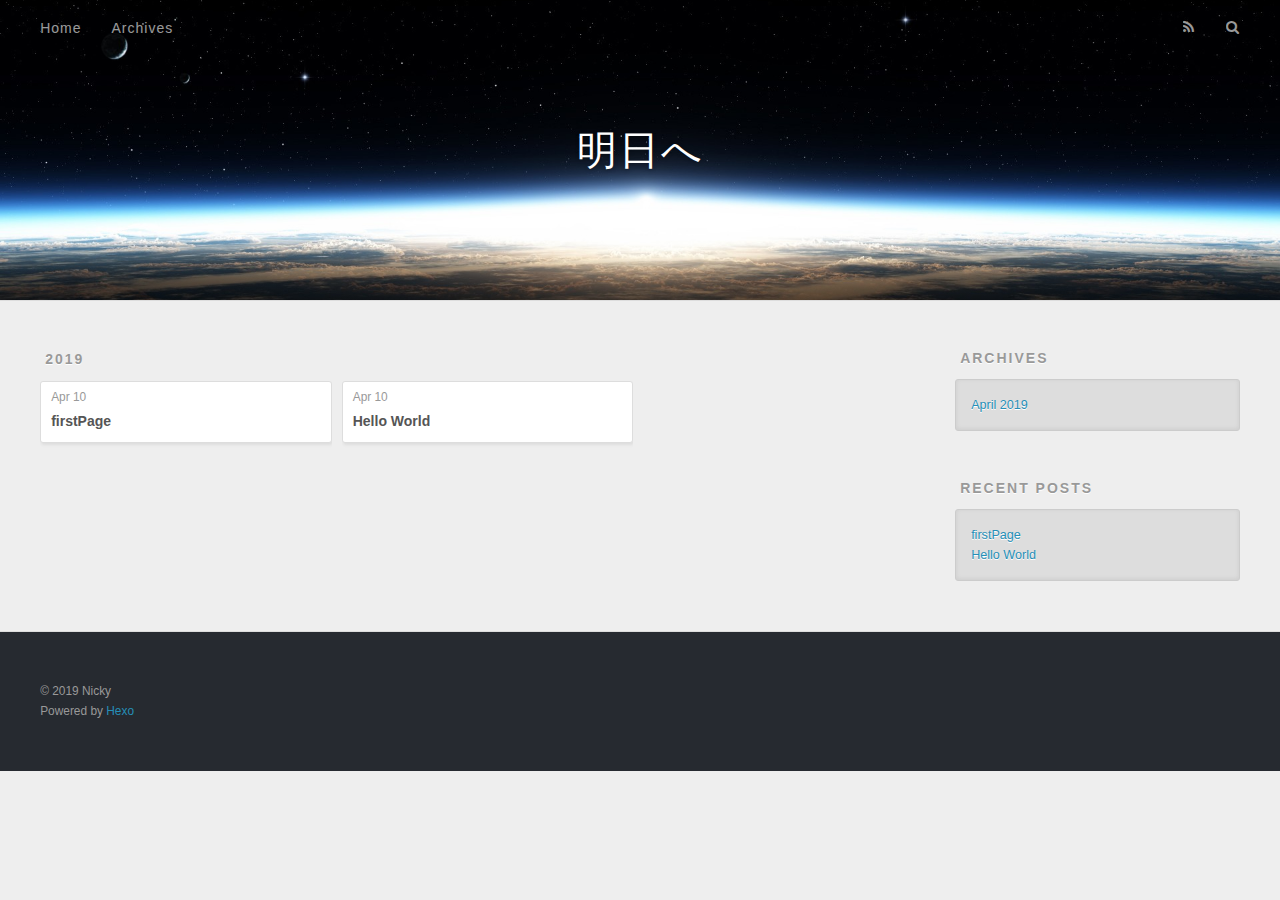
==== archives/index.html @ 5f9d6b25 "Site updated: 2019-04-10 00:26:38" ====
<!DOCTYPE html>
<html>
<head><meta name="generator" content="Hexo 3.8.0">
  <meta charset="utf-8">
  

  
  <title>Archives | 明日へ</title>
  <meta name="viewport" content="width=device-width, initial-scale=1, maximum-scale=1">
  <meta property="og:type" content="website">
<meta property="og:title" content="明日へ">
<meta property="og:url" content="http://yoursite.com/archives/index.html">
<meta property="og:site_name" content="明日へ">
<meta property="og:locale" content="default">
<meta name="twitter:card" content="summary">
<meta name="twitter:title" content="明日へ">
  
    <link rel="alternate" href="/atom.xml" title="明日へ" type="application/atom+xml">
  
  
    <link rel="icon" href="/favicon.png">
  
  
    <link href="//fonts.googleapis.com/css?family=Source+Code+Pro" rel="stylesheet" type="text/css">
  
  <link rel="stylesheet" href="/css/style.css">
</head>
</html>
<body>
  <div id="container">
    <div id="wrap">
      <header id="header">
  <div id="banner"></div>
  <div id="header-outer" class="outer">
    <div id="header-title" class="inner">
      <h1 id="logo-wrap">
        <a href="/" id="logo">明日へ</a>
      </h1>
      
    </div>
    <div id="header-inner" class="inner">
      <nav id="main-nav">
        <a id="main-nav-toggle" class="nav-icon"></a>
        
          <a class="main-nav-link" href="/">Home</a>
        
          <a class="main-nav-link" href="/archives">Archives</a>
        
      </nav>
      <nav id="sub-nav">
        
          <a id="nav-rss-link" class="nav-icon" href="/atom.xml" title="RSS Feed"></a>
        
        <a id="nav-search-btn" class="nav-icon" title="Search"></a>
      </nav>
      <div id="search-form-wrap">
        <form action="//google.com/search" method="get" accept-charset="UTF-8" class="search-form"><input type="search" name="q" class="search-form-input" placeholder="Search"><button type="submit" class="search-form-submit">&#xF002;</button><input type="hidden" name="sitesearch" value="http://yoursite.com"></form>
      </div>
    </div>
  </div>
</header>
      <div class="outer">
        <section id="main">
  
  
    
    
      
      
      <section class="archives-wrap">
        <div class="archive-year-wrap">
          <a href="/archives/2019" class="archive-year">2019</a>
        </div>
        <div class="archives">
    
    <article class="archive-article archive-type-post">
  <div class="archive-article-inner">
    <header class="archive-article-header">
      <a href="/2019/04/10/firstPage/" class="archive-article-date">
  <time datetime="2019-04-09T16:23:48.000Z" itemprop="datePublished">Apr 10</time>
</a>
      
  
    <h1 itemprop="name">
      <a class="archive-article-title" href="/2019/04/10/firstPage/">firstPage</a>
    </h1>
  

    </header>
  </div>
</article>
  
    
    
    <article class="archive-article archive-type-post">
  <div class="archive-article-inner">
    <header class="archive-article-header">
      <a href="/2019/04/10/hello-world/" class="archive-article-date">
  <time datetime="2019-04-09T16:16:48.020Z" itemprop="datePublished">Apr 10</time>
</a>
      
  
    <h1 itemprop="name">
      <a class="archive-article-title" href="/2019/04/10/hello-world/">Hello World</a>
    </h1>
  

    </header>
  </div>
</article>
  
  
    </div></section>
  


</section>
        
          <aside id="sidebar">
  
    

  
    

  
    
  
    
  <div class="widget-wrap">
    <h3 class="widget-title">Archives</h3>
    <div class="widget">
      <ul class="archive-list"><li class="archive-list-item"><a class="archive-list-link" href="/archives/2019/04/">April 2019</a></li></ul>
    </div>
  </div>


  
    
  <div class="widget-wrap">
    <h3 class="widget-title">Recent Posts</h3>
    <div class="widget">
      <ul>
        
          <li>
            <a href="/2019/04/10/firstPage/">firstPage</a>
          </li>
        
          <li>
            <a href="/2019/04/10/hello-world/">Hello World</a>
          </li>
        
      </ul>
    </div>
  </div>

  
</aside>
        
      </div>
      <footer id="footer">
  
  <div class="outer">
    <div id="footer-info" class="inner">
      &copy; 2019 Nicky<br>
      Powered by <a href="http://hexo.io/" target="_blank">Hexo</a>
    </div>
  </div>
</footer>
    </div>
    <nav id="mobile-nav">
  
    <a href="/" class="mobile-nav-link">Home</a>
  
    <a href="/archives" class="mobile-nav-link">Archives</a>
  
</nav>
    

<script src="//ajax.googleapis.com/ajax/libs/jquery/2.0.3/jquery.min.js"></script>


  <link rel="stylesheet" href="/fancybox/jquery.fancybox.css">
  <script src="/fancybox/jquery.fancybox.pack.js"></script>


<script src="/js/script.js"></script>



  </div>
</body>
</html>
---- css/style.css ----
body {
  width: 100%;
}
body:before,
body:after {
  content: "";
  display: table;
}
body:after {
  clear: both;
}
html,
body,
div,
span,
applet,
object,
iframe,
h1,
h2,
h3,
h4,
h5,
h6,
p,
blockquote,
pre,
a,
abbr,
acronym,
address,
big,
cite,
code,
del,
dfn,
em,
img,
ins,
kbd,
q,
s,
samp,
small,
strike,
strong,
sub,
sup,
tt,
var,
dl,
dt,
dd,
ol,
ul,
li,
fieldset,
form,
label,
legend,
table,
caption,
tbody,
tfoot,
thead,
tr,
th,
td {
  margin: 0;
  padding: 0;
  border: 0;
  outline: 0;
  font-weight: inherit;
  font-style: inherit;
  font-family: inherit;
  font-size: 100%;
  vertical-align: baseline;
}
body {
  line-height: 1;
  color: #000;
  background: #fff;
}
ol,
ul {
  list-style: none;
}
table {
  border-collapse: separate;
  border-spacing: 0;
  vertical-align: middle;
}
caption,
th,
td {
  text-align: left;
  font-weight: normal;
  vertical-align: middle;
}
a img {
  border: none;
}
input,
button {
  margin: 0;
  padding: 0;
}
input::-moz-focus-inner,
button::-moz-focus-inner {
  border: 0;
  padding: 0;
}
@font-face {
  font-family: FontAwesome;
  font-style: normal;
  font-weight: normal;
  src: url("fonts/fontawesome-webfont.eot?v=#4.0.3");
  src: url("fonts/fontawesome-webfont.eot?#iefix&v=#4.0.3") format("embedded-opentype"), url("fonts/fontawesome-webfont.woff?v=#4.0.3") format("woff"), url("fonts/fontawesome-webfont.ttf?v=#4.0.3") format("truetype"), url("fonts/fontawesome-webfont.svg#fontawesomeregular?v=#4.0.3") format("svg");
}
html,
body,
#container {
  height: 100%;
}
body {
  background: #eee;
  font: 14px -apple-system, BlinkMacSystemFont, "Segoe UI", "Roboto", "Oxygen", "Ubuntu", "Cantarell", "Fira Sans", "Droid Sans", "Helvetica Neue", sans-serif;
  -webkit-text-size-adjust: 100%;
}
.outer {
  max-width: 1220px;
  margin: 0 auto;
  padding: 0 20px;
}
.outer:before,
.outer:after {
  content: "";
  display: table;
}
.outer:after {
  clear: both;
}
.inner {
  display: inline;
  float: left;
  width: 98.33333333333333%;
  margin: 0 0.833333333333333%;
}
.left,
.alignleft {
  float: left;
}
.right,
.alignright {
  float: right;
}
.clear {
  clear: both;
}
#container {
  position: relative;
}
.mobile-nav-on {
  overflow: hidden;
}
#wrap {
  height: 100%;
  width: 100%;
  position: absolute;
  top: 0;
  left: 0;
  -webkit-transition: 0.2s ease-out;
  -moz-transition: 0.2s ease-out;
  -ms-transition: 0.2s ease-out;
  transition: 0.2s ease-out;
  z-index: 1;
  background: #eee;
}
.mobile-nav-on #wrap {
  left: 280px;
}
@media screen and (min-width: 768px) {
  #main {
    display: inline;
    float: left;
    width: 73.33333333333333%;
    margin: 0 0.833333333333333%;
  }
}
.article-date,
.article-category-link,
.archive-year,
.widget-title {
  text-decoration: none;
  text-transform: uppercase;
  letter-spacing: 2px;
  color: #999;
  margin-bottom: 1em;
  margin-left: 5px;
  line-height: 1em;
  text-shadow: 0 1px #fff;
  font-weight: bold;
}
.article-inner,
.archive-article-inner {
  background: #fff;
  -webkit-box-shadow: 1px 2px 3px #ddd;
  box-shadow: 1px 2px 3px #ddd;
  border: 1px solid #ddd;
  border-radius: 3px;
}
.article-entry h1,
.widget h1 {
  font-size: 2em;
}
.article-entry h2,
.widget h2 {
  font-size: 1.5em;
}
.article-entry h3,
.widget h3 {
  font-size: 1.3em;
}
.article-entry h4,
.widget h4 {
  font-size: 1.2em;
}
.article-entry h5,
.widget h5 {
  font-size: 1em;
}
.article-entry h6,
.widget h6 {
  font-size: 1em;
  color: #999;
}
.article-entry hr,
.widget hr {
  border: 1px dashed #ddd;
}
.article-entry strong,
.widget strong {
  font-weight: bold;
}
.article-entry em,
.widget em,
.article-entry cite,
.widget cite {
  font-style: italic;
}
.article-entry sup,
.widget sup,
.article-entry sub,
.widget sub {
  font-size: 0.75em;
  line-height: 0;
  position: relative;
  vertical-align: baseline;
}
.article-entry sup,
.widget sup {
  top: -0.5em;
}
.article-entry sub,
.widget sub {
  bottom: -0.2em;
}
.article-entry small,
.widget small {
  font-size: 0.85em;
}
.article-entry acronym,
.widget acronym,
.article-entry abbr,
.widget abbr {
  border-bottom: 1px dotted;
}
.article-entry ul,
.widget ul,
.article-entry ol,
.widget ol,
.article-entry dl,
.widget dl {
  margin: 0 20px;
  line-height: 1.6em;
}
.article-entry ul ul,
.widget ul ul,
.article-entry ol ul,
.widget ol ul,
.article-entry ul ol,
.widget ul ol,
.article-entry ol ol,
.widget ol ol {
  margin-top: 0;
  margin-bottom: 0;
}
.article-entry ul,
.widget ul {
  list-style: disc;
}
.article-entry ol,
.widget ol {
  list-style: decimal;
}
.article-entry dt,
.widget dt {
  font-weight: bold;
}
#header {
  height: 300px;
  position: relative;
  border-bottom: 1px solid #ddd;
}
#header:before,
#header:after {
  content: "";
  position: absolute;
  left: 0;
  right: 0;
  height: 40px;
}
#header:before {
  top: 0;
  background: -webkit-linear-gradient(rgba(0,0,0,0.2), transparent);
  background: -moz-linear-gradient(rgba(0,0,0,0.2), transparent);
  background: -ms-linear-gradient(rgba(0,0,0,0.2), transparent);
  background: linear-gradient(rgba(0,0,0,0.2), transparent);
}
#header:after {
  bottom: 0;
  background: -webkit-linear-gradient(transparent, rgba(0,0,0,0.2));
  background: -moz-linear-gradient(transparent, rgba(0,0,0,0.2));
  background: -ms-linear-gradient(transparent, rgba(0,0,0,0.2));
  background: linear-gradient(transparent, rgba(0,0,0,0.2));
}
#header-outer {
  height: 100%;
  position: relative;
}
#header-inner {
  position: relative;
  overflow: hidden;
}
#banner {
  position: absolute;
  top: 0;
  left: 0;
  width: 100%;
  height: 100%;
  background: url("images/banner.jpg") center #000;
  -webkit-background-size: cover;
  -moz-background-size: cover;
  background-size: cover;
  z-index: -1;
}
#header-title {
  text-align: center;
  height: 40px;
  position: absolute;
  top: 50%;
  left: 0;
  margin-top: -20px;
}
#logo,
#subtitle {
  text-decoration: none;
  color: #fff;
  font-weight: 300;
  text-shadow: 0 1px 4px rgba(0,0,0,0.3);
}
#logo {
  font-size: 40px;
  line-height: 40px;
  letter-spacing: 2px;
}
#subtitle {
  font-size: 16px;
  line-height: 16px;
  letter-spacing: 1px;
}
#subtitle-wrap {
  margin-top: 16px;
}
#main-nav {
  float: left;
  margin-left: -15px;
}
.nav-icon,
.main-nav-link {
  float: left;
  color: #fff;
  opacity: 0.6;
  text-decoration: none;
  text-shadow: 0 1px rgba(0,0,0,0.2);
  -webkit-transition: opacity 0.2s;
  -moz-transition: opacity 0.2s;
  -ms-transition: opacity 0.2s;
  transition: opacity 0.2s;
  display: block;
  padding: 20px 15px;
}
.nav-icon:hover,
.main-nav-link:hover {
  opacity: 1;
}
.nav-icon {
  font-family: FontAwesome;
  text-align: center;
  font-size: 14px;
  width: 14px;
  height: 14px;
  padding: 20px 15px;
  position: relative;
  cursor: pointer;
}
.main-nav-link {
  font-weight: 300;
  letter-spacing: 1px;
}
@media screen and (max-width: 479px) {
  .main-nav-link {
    display: none;
  }
}
#main-nav-toggle {
  display: none;
}
#main-nav-toggle:before {
  content: "\f0c9";
}
@media screen and (max-width: 479px) {
  #main-nav-toggle {
    display: block;
  }
}
#sub-nav {
  float: right;
  margin-right: -15px;
}
#nav-rss-link:before {
  content: "\f09e";
}
#nav-search-btn:before {
  content: "\f002";
}
#search-form-wrap {
  position: absolute;
  top: 15px;
  width: 150px;
  height: 30px;
  right: -150px;
  opacity: 0;
  -webkit-transition: 0.2s ease-out;
  -moz-transition: 0.2s ease-out;
  -ms-transition: 0.2s ease-out;
  transition: 0.2s ease-out;
}
#search-form-wrap.on {
  opacity: 1;
  right: 0;
}
@media screen and (max-width: 479px) {
  #search-form-wrap {
    width: 100%;
    right: -100%;
  }
}
.search-form {
  position: absolute;
  top: 0;
  left: 0;
  right: 0;
  background: #fff;
  padding: 5px 15px;
  border-radius: 15px;
  -webkit-box-shadow: 0 0 10px rgba(0,0,0,0.3);
  box-shadow: 0 0 10px rgba(0,0,0,0.3);
}
.search-form-input {
  border: none;
  background: none;
  color: #555;
  width: 100%;
  font: 13px -apple-system, BlinkMacSystemFont, "Segoe UI", "Roboto", "Oxygen", "Ubuntu", "Cantarell", "Fira Sans", "Droid Sans", "Helvetica Neue", sans-serif;
  outline: none;
}
.search-form-input::-webkit-search-results-decoration,
.search-form-input::-webkit-search-cancel-button {
  -webkit-appearance: none;
}
.search-form-submit {
  position: absolute;
  top: 50%;
  right: 10px;
  margin-top: -7px;
  font: 13px FontAwesome;
  border: none;
  background: none;
  color: #bbb;
  cursor: pointer;
}
.search-form-submit:hover,
.search-form-submit:focus {
  color: #777;
}
.article {
  margin: 50px 0;
}
.article-inner {
  overflow: hidden;
}
.article-meta:before,
.article-meta:after {
  content: "";
  display: table;
}
.article-meta:after {
  clear: both;
}
.article-date {
  float: left;
}
.article-category {
  float: left;
  line-height: 1em;
  color: #ccc;
  text-shadow: 0 1px #fff;
  margin-left: 8px;
}
.article-category:before {
  content: "\2022";
}
.article-category-link {
  margin: 0 12px 1em;
}
.article-header {
  padding: 20px 20px 0;
}
.article-title {
  text-decoration: none;
  font-size: 2em;
  font-weight: bold;
  color: #555;
  line-height: 1.1em;
  -webkit-transition: color 0.2s;
  -moz-transition: color 0.2s;
  -ms-transition: color 0.2s;
  transition: color 0.2s;
}
a.article-title:hover {
  color: #258fb8;
}
.article-entry {
  color: #555;
  padding: 0 20px;
}
.article-entry:before,
.article-entry:after {
  content: "";
  display: table;
}
.article-entry:after {
  clear: both;
}
.article-entry p,
.article-entry table {
  line-height: 1.6em;
  margin: 1.6em 0;
}
.article-entry h1,
.article-entry h2,
.article-entry h3,
.article-entry h4,
.article-entry h5,
.article-entry h6 {
  font-weight: bold;
}
.article-entry h1,
.article-entry h2,
.article-entry h3,
.article-entry h4,
.article-entry h5,
.article-entry h6 {
  line-height: 1.1em;
  margin: 1.1em 0;
}
.article-entry a {
  color: #258fb8;
  text-decoration: none;
}
.article-entry a:hover {
  text-decoration: underline;
}
.article-entry ul,
.article-entry ol,
.article-entry dl {
  margin-top: 1.6em;
  margin-bottom: 1.6em;
}
.article-entry img,
.article-entry video {
  max-width: 100%;
  height: auto;
  display: block;
  margin: auto;
}
.article-entry iframe {
  border: none;
}
.article-entry table {
  width: 100%;
  border-collapse: collapse;
  border-spacing: 0;
}
.article-entry th {
  font-weight: bold;
  border-bottom: 3px solid #ddd;
  padding-bottom: 0.5em;
}
.article-entry td {
  border-bottom: 1px solid #ddd;
  padding: 10px 0;
}
.article-entry blockquote {
  font-family: Georgia, "Times New Roman", serif;
  font-size: 1.4em;
  margin: 1.6em 20px;
  text-align: center;
}
.article-entry blockquote footer {
  font-size: 14px;
  margin: 1.6em 0;
  font-family: -apple-system, BlinkMacSystemFont, "Segoe UI", "Roboto", "Oxygen", "Ubuntu", "Cantarell", "Fira Sans", "Droid Sans", "Helvetica Neue", sans-serif;
}
.article-entry blockquote footer cite:before {
  content: "—";
  padding: 0 0.5em;
}
.article-entry .pullquote {
  text-align: left;
  width: 45%;
  margin: 0;
}
.article-entry .pullquote.left {
  margin-left: 0.5em;
  margin-right: 1em;
}
.article-entry .pullquote.right {
  margin-right: 0.5em;
  margin-left: 1em;
}
.article-entry .caption {
  color: #999;
  display: block;
  font-size: 0.9em;
  margin-top: 0.5em;
  position: relative;
  text-align: center;
}
.article-entry .video-container {
  position: relative;
  padding-top: 56.25%;
  height: 0;
  overflow: hidden;
}
.article-entry .video-container iframe,
.article-entry .video-container object,
.article-entry .video-container embed {
  position: absolute;
  top: 0;
  left: 0;
  width: 100%;
  height: 100%;
  margin-top: 0;
}
.article-more-link a {
  display: inline-block;
  line-height: 1em;
  padding: 6px 15px;
  border-radius: 15px;
  background: #eee;
  color: #999;
  text-shadow: 0 1px #fff;
  text-decoration: none;
}
.article-more-link a:hover {
  background: #258fb8;
  color: #fff;
  text-decoration: none;
  text-shadow: 0 1px #1e7293;
}
.article-footer {
  font-size: 0.85em;
  line-height: 1.6em;
  border-top: 1px solid #ddd;
  padding-top: 1.6em;
  margin: 0 20px 20px;
}
.article-footer:before,
.article-footer:after {
  content: "";
  display: table;
}
.article-footer:after {
  clear: both;
}
.article-footer a {
  color: #999;
  text-decoration: none;
}
.article-footer a:hover {
  color: #555;
}
.article-tag-list-item {
  float: left;
  margin-right: 10px;
}
.article-tag-list-link:before {
  content: "#";
}
.article-comment-link {
  float: right;
}
.article-comment-link:before {
  content: "\f075";
  font-family: FontAwesome;
  padding-right: 8px;
}
.article-share-link {
  cursor: pointer;
  float: right;
  margin-left: 20px;
}
.article-share-link:before {
  content: "\f064";
  font-family: FontAwesome;
  padding-right: 6px;
}
#article-nav {
  position: relative;
}
#article-nav:before,
#article-nav:after {
  content: "";
  display: table;
}
#article-nav:after {
  clear: both;
}
@media screen and (min-width: 768px) {
  #article-nav {
    margin: 50px 0;
  }
  #article-nav:before {
    width: 8px;
    height: 8px;
    position: absolute;
    top: 50%;
    left: 50%;
    margin-top: -4px;
    margin-left: -4px;
    content: "";
    border-radius: 50%;
    background: #ddd;
    -webkit-box-shadow: 0 1px 2px #fff;
    box-shadow: 0 1px 2px #fff;
  }
}
.article-nav-link-wrap {
  text-decoration: none;
  text-shadow: 0 1px #fff;
  color: #999;
  -webkit-box-sizing: border-box;
  -moz-box-sizing: border-box;
  box-sizing: border-box;
  margin-top: 50px;
  text-align: center;
  display: block;
}
.article-nav-link-wrap:hover {
  color: #555;
}
@media screen and (min-width: 768px) {
  .article-nav-link-wrap {
    width: 50%;
    margin-top: 0;
  }
}
@media screen and (min-width: 768px) {
  #article-nav-newer {
    float: left;
    text-align: right;
    padding-right: 20px;
  }
}
@media screen and (min-width: 768px) {
  #article-nav-older {
    float: right;
    text-align: left;
    padding-left: 20px;
  }
}
.article-nav-caption {
  text-transform: uppercase;
  letter-spacing: 2px;
  color: #ddd;
  line-height: 1em;
  font-weight: bold;
}
#article-nav-newer .article-nav-caption {
  margin-right: -2px;
}
.article-nav-title {
  font-size: 0.85em;
  line-height: 1.6em;
  margin-top: 0.5em;
}
.article-share-box {
  position: absolute;
  display: none;
  background: #fff;
  -webkit-box-shadow: 1px 2px 10px rgba(0,0,0,0.2);
  box-shadow: 1px 2px 10px rgba(0,0,0,0.2);
  border-radius: 3px;
  margin-left: -145px;
  overflow: hidden;
  z-index: 1;
}
.article-share-box.on {
  display: block;
}
.article-share-input {
  width: 100%;
  background: none;
  -webkit-box-sizing: border-box;
  -moz-box-sizing: border-box;
  box-sizing: border-box;
  font: 14px -apple-system, BlinkMacSystemFont, "Segoe UI", "Roboto", "Oxygen", "Ubuntu", "Cantarell", "Fira Sans", "Droid Sans", "Helvetica Neue", sans-serif;
  padding: 0 15px;
  color: #555;
  outline: none;
  border: 1px solid #ddd;
  border-radius: 3px 3px 0 0;
  height: 36px;
  line-height: 36px;
}
.article-share-links {
  background: #eee;
}
.article-share-links:before,
.article-share-links:after {
  content: "";
  display: table;
}
.article-share-links:after {
  clear: both;
}
.article-share-twitter,
.article-share-facebook,
.article-share-pinterest,
.article-share-google {
  width: 50px;
  height: 36px;
  display: block;
  float: left;
  position: relative;
  color: #999;
  text-shadow: 0 1px #fff;
}
.article-share-twitter:before,
.article-share-facebook:before,
.article-share-pinterest:before,
.article-share-google:before {
  font-size: 20px;
  font-family: FontAwesome;
  width: 20px;
  height: 20px;
  position: absolute;
  top: 50%;
  left: 50%;
  margin-top: -10px;
  margin-left: -10px;
  text-align: center;
}
.article-share-twitter:hover,
.article-share-facebook:hover,
.article-share-pinterest:hover,
.article-share-google:hover {
  color: #fff;
}
.article-share-twitter:before {
  content: "\f099";
}
.article-share-twitter:hover {
  background: #00aced;
  text-shadow: 0 1px #008abe;
}
.article-share-facebook:before {
  content: "\f09a";
}
.article-share-facebook:hover {
  background: #3b5998;
  text-shadow: 0 1px #2f477a;
}
.article-share-pinterest:before {
  content: "\f0d2";
}
.article-share-pinterest:hover {
  background: #cb2027;
  text-shadow: 0 1px #a21a1f;
}
.article-share-google:before {
  content: "\f0d5";
}
.article-share-google:hover {
  background: #dd4b39;
  text-shadow: 0 1px #be3221;
}
.article-gallery {
  background: #000;
  position: relative;
}
.article-gallery-photos {
  position: relative;
  overflow: hidden;
}
.article-gallery-img {
  display: none;
  max-width: 100%;
}
.article-gallery-img:first-child {
  display: block;
}
.article-gallery-img.loaded {
  position: absolute;
  display: block;
}
.article-gallery-img img {
  display: block;
  max-width: 100%;
  margin: 0 auto;
}
#comments {
  background: #fff;
  -webkit-box-shadow: 1px 2px 3px #ddd;
  box-shadow: 1px 2px 3px #ddd;
  padding: 20px;
  border: 1px solid #ddd;
  border-radius: 3px;
  margin: 50px 0;
}
#comments a {
  color: #258fb8;
}
.archives-wrap {
  margin: 50px 0;
}
.archives:before,
.archives:after {
  content: "";
  display: table;
}
.archives:after {
  clear: both;
}
.archive-year-wrap {
  margin-bottom: 1em;
}
.archives {
  -webkit-column-gap: 10px;
  -moz-column-gap: 10px;
  column-gap: 10px;
}
@media screen and (min-width: 480px) and (max-width: 767px) {
  .archives {
    -webkit-column-count: 2;
    -moz-column-count: 2;
    column-count: 2;
  }
}
@media screen and (min-width: 768px) {
  .archives {
    -webkit-column-count: 3;
    -moz-column-count: 3;
    column-count: 3;
  }
}
.archive-article {
  -webkit-column-break-inside: avoid;
  page-break-inside: avoid;
  overflow: hidden;
  break-inside: avoid-column;
}
.archive-article-inner {
  padding: 10px;
  margin-bottom: 15px;
}
.archive-article-title {
  text-decoration: none;
  font-weight: bold;
  color: #555;
  -webkit-transition: color 0.2s;
  -moz-transition: color 0.2s;
  -ms-transition: color 0.2s;
  transition: color 0.2s;
  line-height: 1.6em;
}
.archive-article-title:hover {
  color: #258fb8;
}
.archive-article-footer {
  margin-top: 1em;
}
.archive-article-date {
  color: #999;
  text-decoration: none;
  font-size: 0.85em;
  line-height: 1em;
  margin-bottom: 0.5em;
  display: block;
}
#page-nav {
  margin: 50px auto;
  background: #fff;
  -webkit-box-shadow: 1px 2px 3px #ddd;
  box-shadow: 1px 2px 3px #ddd;
  border: 1px solid #ddd;
  border-radius: 3px;
  text-align: center;
  color: #999;
  overflow: hidden;
}
#page-nav:before,
#page-nav:after {
  content: "";
  display: table;
}
#page-nav:after {
  clear: both;
}
#page-nav a,
#page-nav span {
  padding: 10px 20px;
  line-height: 1;
  height: 2ex;
}
#page-nav a {
  color: #999;
  text-decoration: none;
}
#page-nav a:hover {
  background: #999;
  color: #fff;
}
#page-nav .prev {
  float: left;
}
#page-nav .next {
  float: right;
}
#page-nav .page-number {
  display: inline-block;
}
@media screen and (max-width: 479px) {
  #page-nav .page-number {
    display: none;
  }
}
#page-nav .current {
  color: #555;
  font-weight: bold;
}
#page-nav .space {
  color: #ddd;
}
#footer {
  background: #262a30;
  padding: 50px 0;
  border-top: 1px solid #ddd;
  color: #999;
}
#footer a {
  color: #258fb8;
  text-decoration: none;
}
#footer a:hover {
  text-decoration: underline;
}
#footer-info {
  line-height: 1.6em;
  font-size: 0.85em;
}
.article-entry pre,
.article-entry .highlight {
  background: #2d2d2d;
  margin: 0 -20px;
  padding: 15px 20px;
  border-style: solid;
  border-color: #ddd;
  border-width: 1px 0;
  overflow: auto;
  color: #ccc;
  line-height: 22.400000000000002px;
}
.article-entry .highlight .gutter pre,
.article-entry .gist .gist-file .gist-data .line-numbers {
  color: #666;
  font-size: 0.85em;
}
.article-entry pre,
.article-entry code {
  font-family: "Source Code Pro", Consolas, Monaco, Menlo, Consolas, monospace;
}
.article-entry code {
  background: #eee;
  text-shadow: 0 1px #fff;
  padding: 0 0.3em;
}
.article-entry pre code {
  background: none;
  text-shadow: none;
  padding: 0;
}
.article-entry .highlight pre {
  border: none;
  margin: 0;
  padding: 0;
}
.article-entry .highlight table {
  margin: 0;
  width: auto;
}
.article-entry .highlight td {
  border: none;
  padding: 0;
}
.article-entry .highlight figcaption {
  font-size: 0.85em;
  color: #999;
  line-height: 1em;
  margin-bottom: 1em;
}
.article-entry .highlight figcaption:before,
.article-entry .highlight figcaption:after {
  content: "";
  display: table;
}
.article-entry .highlight figcaption:after {
  clear: both;
}
.article-entry .highlight figcaption a {
  float: right;
}
.article-entry .highlight .gutter pre {
  text-align: right;
  padding-right: 20px;
}
.article-entry .highlight .line {
  height: 22.400000000000002px;
}
.article-entry .highlight .line.marked {
  background: #515151;
}
.article-entry .gist {
  margin: 0 -20px;
  border-style: solid;
  border-color: #ddd;
  border-width: 1px 0;
  background: #2d2d2d;
  padding: 15px 20px 15px 0;
}
.article-entry .gist .gist-file {
  border: none;
  font-family: "Source Code Pro", Consolas, Monaco, Menlo, Consolas, monospace;
  margin: 0;
}
.article-entry .gist .gist-file .gist-data {
  background: none;
  border: none;
}
.article-entry .gist .gist-file .gist-data .line-numbers {
  background: none;
  border: none;
  padding: 0 20px 0 0;
}
.article-entry .gist .gist-file .gist-data .line-data {
  padding: 0 !important;
}
.article-entry .gist .gist-file .highlight {
  margin: 0;
  padding: 0;
  border: none;
}
.article-entry .gist .gist-file .gist-meta {
  background: #2d2d2d;
  color: #999;
  font: 0.85em -apple-system, BlinkMacSystemFont, "Segoe UI", "Roboto", "Oxygen", "Ubuntu", "Cantarell", "Fira Sans", "Droid Sans", "Helvetica Neue", sans-serif;
  text-shadow: 0 0;
  padding: 0;
  margin-top: 1em;
  margin-left: 20px;
}
.article-entry .gist .gist-file .gist-meta a {
  color: #258fb8;
  font-weight: normal;
}
.article-entry .gist .gist-file .gist-meta a:hover {
  text-decoration: underline;
}
pre .comment,
pre .title {
  color: #999;
}
pre .variable,
pre .attribute,
pre .tag,
pre .regexp,
pre .ruby .constant,
pre .xml .tag .title,
pre .xml .pi,
pre .xml .doctype,
pre .html .doctype,
pre .css .id,
pre .css .class,
pre .css .pseudo {
  color: #f2777a;
}
pre .number,
pre .preprocessor,
pre .built_in,
pre .literal,
pre .params,
pre .constant {
  color: #f99157;
}
pre .class,
pre .ruby .class .title,
pre .css .rules .attribute {
  color: #9c9;
}
pre .string,
pre .value,
pre .inheritance,
pre .header,
pre .ruby .symbol,
pre .xml .cdata {
  color: #9c9;
}
pre .css .hexcolor {
  color: #6cc;
}
pre .function,
pre .python .decorator,
pre .python .title,
pre .ruby .function .title,
pre .ruby .title .keyword,
pre .perl .sub,
pre .javascript .title,
pre .coffeescript .title {
  color: #69c;
}
pre .keyword,
pre .javascript .function {
  color: #c9c;
}
@media screen and (max-width: 479px) {
  #mobile-nav {
    position: absolute;
    top: 0;
    left: 0;
    width: 280px;
    height: 100%;
    background: #191919;
    border-right: 1px solid #fff;
  }
}
@media screen and (max-width: 479px) {
  .mobile-nav-link {
    display: block;
    color: #999;
    text-decoration: none;
    padding: 15px 20px;
    font-weight: bold;
  }
  .mobile-nav-link:hover {
    color: #fff;
  }
}
@media screen and (min-width: 768px) {
  #sidebar {
    display: inline;
    float: left;
    width: 23.333333333333332%;
    margin: 0 0.833333333333333%;
  }
}
.widget-wrap {
  margin: 50px 0;
}
.widget {
  color: #777;
  text-shadow: 0 1px #fff;
  background: #ddd;
  -webkit-box-shadow: 0 -1px 4px #ccc inset;
  box-shadow: 0 -1px 4px #ccc inset;
  border: 1px solid #ccc;
  padding: 15px;
  border-radius: 3px;
}
.widget a {
  color: #258fb8;
  text-decoration: none;
}
.widget a:hover {
  text-decoration: underline;
}
.widget ul ul,
.widget ol ul,
.widget dl ul,
.widget ul ol,
.widget ol ol,
.widget dl ol,
.widget ul dl,
.widget ol dl,
.widget dl dl {
  margin-left: 15px;
  list-style: disc;
}
.widget {
  line-height: 1.6em;
  word-wrap: break-word;
  font-size: 0.9em;
}
.widget ul,
.widget ol {
  list-style: none;
  margin: 0;
}
.widget ul ul,
.widget ol ul,
.widget ul ol,
.widget ol ol {
  margin: 0 20px;
}
.widget ul ul,
.widget ol ul {
  list-style: disc;
}
.widget ul ol,
.widget ol ol {
  list-style: decimal;
}
.category-list-count,
.tag-list-count,
.archive-list-count {
  padding-left: 5px;
  color: #999;
  font-size: 0.85em;
}
.category-list-count:before,
.tag-list-count:before,
.archive-list-count:before {
  content: "(";
}
.category-list-count:after,
.tag-list-count:after,
.archive-list-count:after {
  content: ")";
}
.tagcloud a {
  margin-right: 5px;
  display: inline-block;
}
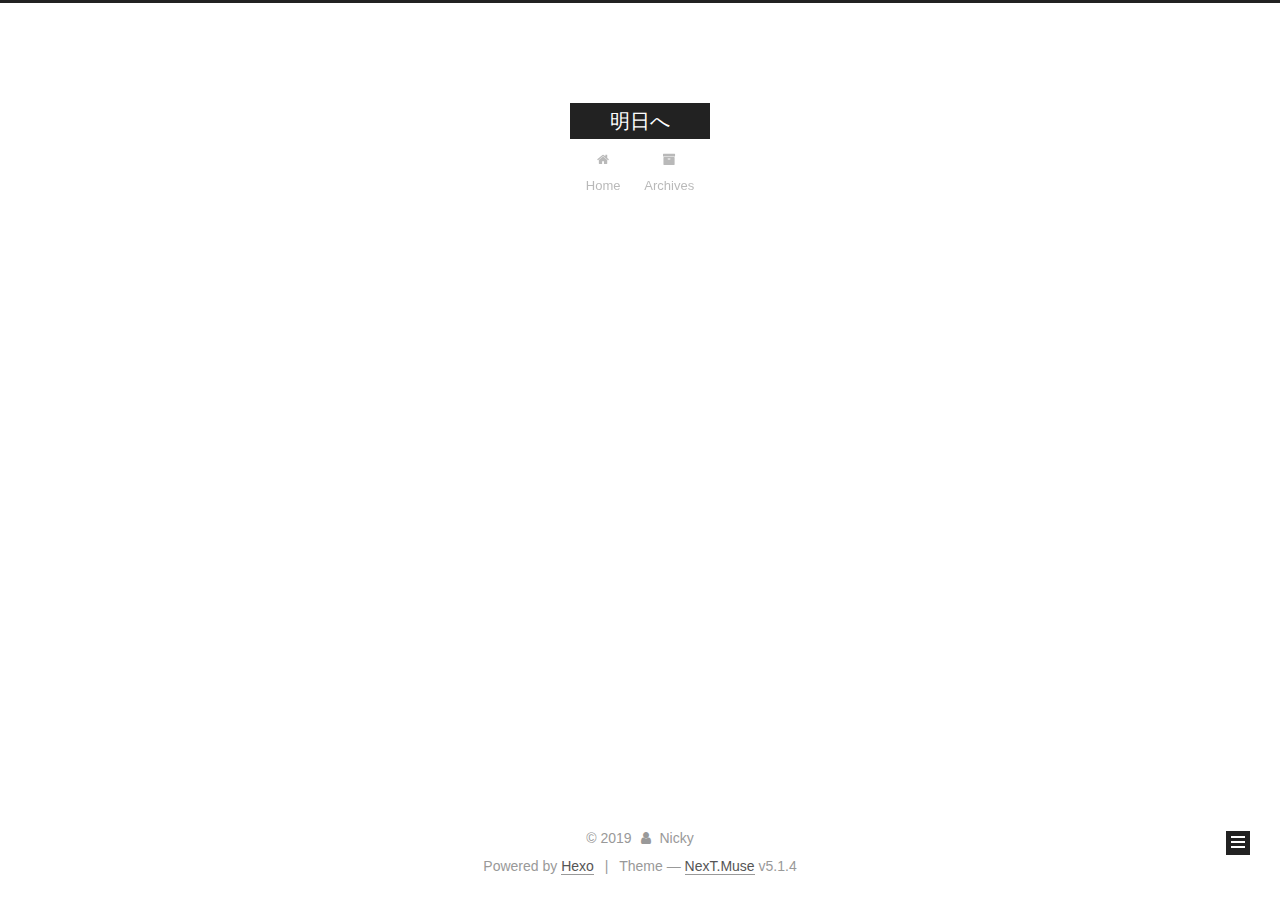
==== commit 2ee9809c: "Site updated: 2019-04-10 00:34:11" ====
--- a/archives/index.html
+++ b/archives/index.html
@@ -1,193 +1,584 @@
 <!DOCTYPE html>
-<html>
+
+
+
+  
+
+
+<html class="theme-next muse use-motion" lang>
 <head><meta name="generator" content="Hexo 3.8.0">
-  <meta charset="utf-8">
-  
-
-  
-  <title>Archives | 明日へ</title>
-  <meta name="viewport" content="width=device-width, initial-scale=1, maximum-scale=1">
-  <meta property="og:type" content="website">
+  <meta charset="UTF-8">
+<meta http-equiv="X-UA-Compatible" content="IE=edge">
+<meta name="viewport" content="width=device-width, initial-scale=1, maximum-scale=1">
+<meta name="theme-color" content="#222">
+
+
+
+
+
+
+
+
+
+<meta http-equiv="Cache-Control" content="no-transform">
+<meta http-equiv="Cache-Control" content="no-siteapp">
+
+
+
+
+
+
+
+
+
+
+
+
+
+
+
+
+  
+  
+  <link href="/lib/fancybox/source/jquery.fancybox.css?v=2.1.5" rel="stylesheet" type="text/css">
+
+
+
+
+
+
+
+<link href="/lib/font-awesome/css/font-awesome.min.css?v=4.6.2" rel="stylesheet" type="text/css">
+
+<link href="/css/main.css?v=5.1.4" rel="stylesheet" type="text/css">
+
+
+  <link rel="apple-touch-icon" sizes="180x180" href="/images/apple-touch-icon-next.png?v=5.1.4">
+
+
+  <link rel="icon" type="image/png" sizes="32x32" href="/images/favicon-32x32-next.png?v=5.1.4">
+
+
+  <link rel="icon" type="image/png" sizes="16x16" href="/images/favicon-16x16-next.png?v=5.1.4">
+
+
+  <link rel="mask-icon" href="/images/logo.svg?v=5.1.4" color="#222">
+
+
+
+
+
+  <meta name="keywords" content="Hexo, NexT">
+
+
+
+
+
+
+
+
+
+
+<meta property="og:type" content="website">
 <meta property="og:title" content="明日へ">
 <meta property="og:url" content="http://yoursite.com/archives/index.html">
 <meta property="og:site_name" content="明日へ">
 <meta property="og:locale" content="default">
 <meta name="twitter:card" content="summary">
 <meta name="twitter:title" content="明日へ">
-  
-    <link rel="alternate" href="/atom.xml" title="明日へ" type="application/atom+xml">
-  
-  
-    <link rel="icon" href="/favicon.png">
-  
-  
-    <link href="//fonts.googleapis.com/css?family=Source+Code+Pro" rel="stylesheet" type="text/css">
-  
-  <link rel="stylesheet" href="/css/style.css">
+
+
+
+<script type="text/javascript" id="hexo.configurations">
+  var NexT = window.NexT || {};
+  var CONFIG = {
+    root: '/',
+    scheme: 'Muse',
+    version: '5.1.4',
+    sidebar: {"position":"left","display":"post","offset":12,"b2t":false,"scrollpercent":false,"onmobile":false},
+    fancybox: true,
+    tabs: true,
+    motion: {"enable":true,"async":false,"transition":{"post_block":"fadeIn","post_header":"slideDownIn","post_body":"slideDownIn","coll_header":"slideLeftIn","sidebar":"slideUpIn"}},
+    duoshuo: {
+      userId: '0',
+      author: 'Author'
+    },
+    algolia: {
+      applicationID: '',
+      apiKey: '',
+      indexName: '',
+      hits: {"per_page":10},
+      labels: {"input_placeholder":"Search for Posts","hits_empty":"We didn't find any results for the search: ${query}","hits_stats":"${hits} results found in ${time} ms"}
+    }
+  };
+</script>
+
+
+
+  <link rel="canonical" href="http://yoursite.com/archives/">
+
+
+
+
+
+  <title>Archive | 明日へ</title>
+  
+
+
+
+
+
+
+
+
 </head>
-</html>
-<body>
-  <div id="container">
-    <div id="wrap">
-      <header id="header">
-  <div id="banner"></div>
-  <div id="header-outer" class="outer">
-    <div id="header-title" class="inner">
-      <h1 id="logo-wrap">
-        <a href="/" id="logo">明日へ</a>
-      </h1>
-      
+
+<body itemscope itemtype="http://schema.org/WebPage" lang="default">
+
+  
+  
+    
+  
+
+  <div class="container sidebar-position-left page-archive">
+    <div class="headband"></div>
+
+    <header id="header" class="header" itemscope itemtype="http://schema.org/WPHeader">
+      <div class="header-inner"><div class="site-brand-wrapper">
+  <div class="site-meta ">
+    
+
+    <div class="custom-logo-site-title">
+      <a href="/" class="brand" rel="start">
+        <span class="logo-line-before"><i></i></span>
+        <span class="site-title">明日へ</span>
+        <span class="logo-line-after"><i></i></span>
+      </a>
     </div>
-    <div id="header-inner" class="inner">
-      <nav id="main-nav">
-        <a id="main-nav-toggle" class="nav-icon"></a>
-        
-          <a class="main-nav-link" href="/">Home</a>
-        
-          <a class="main-nav-link" href="/archives">Archives</a>
-        
-      </nav>
-      <nav id="sub-nav">
-        
-          <a id="nav-rss-link" class="nav-icon" href="/atom.xml" title="RSS Feed"></a>
-        
-        <a id="nav-search-btn" class="nav-icon" title="Search"></a>
-      </nav>
-      <div id="search-form-wrap">
-        <form action="//google.com/search" method="get" accept-charset="UTF-8" class="search-form"><input type="search" name="q" class="search-form-input" placeholder="Search"><button type="submit" class="search-form-submit">&#xF002;</button><input type="hidden" name="sitesearch" value="http://yoursite.com"></form>
+      
+        <p class="site-subtitle"></p>
+      
+  </div>
+
+  <div class="site-nav-toggle">
+    <button>
+      <span class="btn-bar"></span>
+      <span class="btn-bar"></span>
+      <span class="btn-bar"></span>
+    </button>
+  </div>
+</div>
+
+<nav class="site-nav">
+  
+
+  
+    <ul id="menu" class="menu">
+      
+        
+        <li class="menu-item menu-item-home">
+          <a href="/" rel="section">
+            
+              <i class="menu-item-icon fa fa-fw fa-home"></i> <br>
+            
+            Home
+          </a>
+        </li>
+      
+        
+        <li class="menu-item menu-item-archives">
+          <a href="/archives/" rel="section">
+            
+              <i class="menu-item-icon fa fa-fw fa-archive"></i> <br>
+            
+            Archives
+          </a>
+        </li>
+      
+
+      
+    </ul>
+  
+
+  
+</nav>
+
+
+
+ </div>
+    </header>
+
+    <main id="main" class="main">
+      <div class="main-inner">
+        <div class="content-wrap">
+          <div id="content" class="content">
+            
+
+  
+  
+  
+  <div class="post-block archive">
+    <div id="posts" class="posts-collapse">
+      <span class="archive-move-on"></span>
+
+      <span class="archive-page-counter">
+        
+        
+        
+          
+        
+        Um..! 2 posts in total. Keep on posting.
+      </span>
+
+      
+
+        
+        
+        
+
+        
+          
+          <div class="collection-title">
+            <h1 class="archive-year" id="archive-year-2019">2019</h1>
+          </div>
+        
+        
+
+        
+
+  <article class="post post-type-normal" itemscope itemtype="http://schema.org/Article">
+    <header class="post-header">
+
+      <h2 class="post-title">
+        
+            <a class="post-title-link" href="/2019/04/10/firstPage/" itemprop="url">
+              
+                <span itemprop="name">firstPage</span>
+              
+            </a>
+        
+      </h2>
+
+      <div class="post-meta">
+        <time class="post-time" itemprop="dateCreated" datetime="2019-04-10T00:23:48+08:00" content="2019-04-10">
+          04-10
+        </time>
       </div>
+
+    </header>
+  </article>
+
+
+
+      
+
+        
+        
+        
+
+        
+        
+
+        
+
+  <article class="post post-type-normal" itemscope itemtype="http://schema.org/Article">
+    <header class="post-header">
+
+      <h2 class="post-title">
+        
+            <a class="post-title-link" href="/2019/04/10/hello-world/" itemprop="url">
+              
+                <span itemprop="name">Hello World</span>
+              
+            </a>
+        
+      </h2>
+
+      <div class="post-meta">
+        <time class="post-time" itemprop="dateCreated" datetime="2019-04-10T00:16:48+08:00" content="2019-04-10">
+          04-10
+        </time>
+      </div>
+
+    </header>
+  </article>
+
+
+
+      
+
     </div>
   </div>
-</header>
-      <div class="outer">
-        <section id="main">
-  
-  
-    
-    
-      
-      
-      <section class="archives-wrap">
-        <div class="archive-year-wrap">
-          <a href="/archives/2019" class="archive-year">2019</a>
+  
+  
+  
+
+  
+
+
+
+          </div>
+          
+
+
+          
+
         </div>
-        <div class="archives">
-    
-    <article class="archive-article archive-type-post">
-  <div class="archive-article-inner">
-    <header class="archive-article-header">
-      <a href="/2019/04/10/firstPage/" class="archive-article-date">
-  <time datetime="2019-04-09T16:23:48.000Z" itemprop="datePublished">Apr 10</time>
-</a>
-      
-  
-    <h1 itemprop="name">
-      <a class="archive-article-title" href="/2019/04/10/firstPage/">firstPage</a>
-    </h1>
-  
-
-    </header>
-  </div>
-</article>
-  
-    
-    
-    <article class="archive-article archive-type-post">
-  <div class="archive-article-inner">
-    <header class="archive-article-header">
-      <a href="/2019/04/10/hello-world/" class="archive-article-date">
-  <time datetime="2019-04-09T16:16:48.020Z" itemprop="datePublished">Apr 10</time>
-</a>
-      
-  
-    <h1 itemprop="name">
-      <a class="archive-article-title" href="/2019/04/10/hello-world/">Hello World</a>
-    </h1>
-  
-
-    </header>
-  </div>
-</article>
-  
-  
-    </div></section>
-  
-
-
-</section>
-        
-          <aside id="sidebar">
-  
-    
-
-  
-    
-
-  
-    
-  
-    
-  <div class="widget-wrap">
-    <h3 class="widget-title">Archives</h3>
-    <div class="widget">
-      <ul class="archive-list"><li class="archive-list-item"><a class="archive-list-link" href="/archives/2019/04/">April 2019</a></li></ul>
+        
+          
+  
+  <div class="sidebar-toggle">
+    <div class="sidebar-toggle-line-wrap">
+      <span class="sidebar-toggle-line sidebar-toggle-line-first"></span>
+      <span class="sidebar-toggle-line sidebar-toggle-line-middle"></span>
+      <span class="sidebar-toggle-line sidebar-toggle-line-last"></span>
     </div>
   </div>
 
-
-  
+  <aside id="sidebar" class="sidebar">
     
-  <div class="widget-wrap">
-    <h3 class="widget-title">Recent Posts</h3>
-    <div class="widget">
-      <ul>
-        
-          <li>
-            <a href="/2019/04/10/firstPage/">firstPage</a>
-          </li>
-        
-          <li>
-            <a href="/2019/04/10/hello-world/">Hello World</a>
-          </li>
-        
-      </ul>
+    <div class="sidebar-inner">
+
+      
+
+      
+
+      <section class="site-overview-wrap sidebar-panel sidebar-panel-active">
+        <div class="site-overview">
+          <div class="site-author motion-element" itemprop="author" itemscope itemtype="http://schema.org/Person">
+            
+              <p class="site-author-name" itemprop="name">Nicky</p>
+              <p class="site-description motion-element" itemprop="description"></p>
+          </div>
+
+          <nav class="site-state motion-element">
+
+            
+              <div class="site-state-item site-state-posts">
+              
+                <a href="/archives/">
+              
+                  <span class="site-state-item-count">2</span>
+                  <span class="site-state-item-name">posts</span>
+                </a>
+              </div>
+            
+
+            
+
+            
+
+          </nav>
+
+          
+
+          
+
+          
+          
+
+          
+          
+
+          
+
+        </div>
+      </section>
+
+      
+
+      
+
     </div>
+  </aside>
+
+
+        
+      </div>
+    </main>
+
+    <footer id="footer" class="footer">
+      <div class="footer-inner">
+        <div class="copyright">&copy; <span itemprop="copyrightYear">2019</span>
+  <span class="with-love">
+    <i class="fa fa-user"></i>
+  </span>
+  <span class="author" itemprop="copyrightHolder">Nicky</span>
+
+  
+</div>
+
+
+  <div class="powered-by">Powered by <a class="theme-link" target="_blank" href="https://hexo.io">Hexo</a></div>
+
+
+
+  <span class="post-meta-divider">|</span>
+
+
+
+  <div class="theme-info">Theme &mdash; <a class="theme-link" target="_blank" href="https://github.com/iissnan/hexo-theme-next">NexT.Muse</a> v5.1.4</div>
+
+
+
+
+        
+
+
+
+
+
+
+
+        
+      </div>
+    </footer>
+
+    
+      <div class="back-to-top">
+        <i class="fa fa-arrow-up"></i>
+        
+      </div>
+    
+
+    
+
   </div>
 
   
-</aside>
-        
-      </div>
-      <footer id="footer">
-  
-  <div class="outer">
-    <div id="footer-info" class="inner">
-      &copy; 2019 Nicky<br>
-      Powered by <a href="http://hexo.io/" target="_blank">Hexo</a>
-    </div>
-  </div>
-</footer>
-    </div>
-    <nav id="mobile-nav">
-  
-    <a href="/" class="mobile-nav-link">Home</a>
-  
-    <a href="/archives" class="mobile-nav-link">Archives</a>
-  
-</nav>
-    
-
-<script src="//ajax.googleapis.com/ajax/libs/jquery/2.0.3/jquery.min.js"></script>
-
-
-  <link rel="stylesheet" href="/fancybox/jquery.fancybox.css">
-  <script src="/fancybox/jquery.fancybox.pack.js"></script>
-
-
-<script src="/js/script.js"></script>
-
-
-
-  </div>
+
+<script type="text/javascript">
+  if (Object.prototype.toString.call(window.Promise) !== '[object Function]') {
+    window.Promise = null;
+  }
+</script>
+
+
+
+
+
+
+
+
+
+  
+
+
+
+
+
+
+
+
+
+
+
+
+  
+  
+    <script type="text/javascript" src="/lib/jquery/index.js?v=2.1.3"></script>
+  
+
+  
+  
+    <script type="text/javascript" src="/lib/fastclick/lib/fastclick.min.js?v=1.0.6"></script>
+  
+
+  
+  
+    <script type="text/javascript" src="/lib/jquery_lazyload/jquery.lazyload.js?v=1.9.7"></script>
+  
+
+  
+  
+    <script type="text/javascript" src="/lib/velocity/velocity.min.js?v=1.2.1"></script>
+  
+
+  
+  
+    <script type="text/javascript" src="/lib/velocity/velocity.ui.min.js?v=1.2.1"></script>
+  
+
+  
+  
+    <script type="text/javascript" src="/lib/fancybox/source/jquery.fancybox.pack.js?v=2.1.5"></script>
+  
+
+
+  
+
+
+  <script type="text/javascript" src="/js/src/utils.js?v=5.1.4"></script>
+
+  <script type="text/javascript" src="/js/src/motion.js?v=5.1.4"></script>
+
+
+
+  
+  
+
+  
+
+  
+
+
+  <script type="text/javascript" src="/js/src/bootstrap.js?v=5.1.4"></script>
+
+
+
+  
+
+
+  
+
+
+
+
+	
+
+
+
+
+
+  
+
+
+
+
+
+  
+
+
+
+
+
+
+
+
+
+
+
+
+  
+
+
+
+
+
+  
+
+  
+
+  
+
+  
+  
+
+  
+
+  
+
+  
+
 </body>
-</html>+</html>
--- a/css/main.css
+++ b/css/main.css
@@ -0,0 +1,2662 @@
+/* normalize.css v3.0.2 | MIT License | git.io/normalize */
+html {
+  font-family: sans-serif; /* 1 */
+  -ms-text-size-adjust: 100%; /* 2 */
+  -webkit-text-size-adjust: 100%; /* 2 */
+}
+body {
+  margin: 0;
+}
+article,
+aside,
+details,
+figcaption,
+figure,
+footer,
+header,
+hgroup,
+main,
+menu,
+nav,
+section,
+summary {
+  display: block;
+}
+audio,
+canvas,
+progress,
+video {
+  display: inline-block; /* 1 */
+  vertical-align: baseline; /* 2 */
+}
+audio:not([controls]) {
+  display: none;
+  height: 0;
+}
+[hidden],
+template {
+  display: none;
+}
+a {
+  background-color: transparent;
+}
+a:active,
+a:hover {
+  outline: 0;
+}
+abbr[title] {
+  border-bottom: 1px dotted;
+}
+b,
+strong {
+  font-weight: bold;
+}
+dfn {
+  font-style: italic;
+}
+h1 {
+  font-size: 2em;
+  margin: 0.67em 0;
+}
+mark {
+  background: #ff0;
+  color: #000;
+}
+small {
+  font-size: 80%;
+}
+sub,
+sup {
+  font-size: 75%;
+  line-height: 0;
+  position: relative;
+  vertical-align: baseline;
+}
+sup {
+  top: -0.5em;
+}
+sub {
+  bottom: -0.25em;
+}
+img {
+  border: 0;
+}
+svg:not(:root) {
+  overflow: hidden;
+}
+figure {
+  margin: 1em 40px;
+}
+hr {
+  -moz-box-sizing: content-box;
+  box-sizing: content-box;
+  height: 0;
+}
+pre {
+  overflow: auto;
+}
+code,
+kbd,
+pre,
+samp {
+  font-family: monospace, monospace;
+  font-size: 1em;
+}
+button,
+input,
+optgroup,
+select,
+textarea {
+  color: inherit; /* 1 */
+  font: inherit; /* 2 */
+  margin: 0; /* 3 */
+}
+button {
+  overflow: visible;
+}
+button,
+select {
+  text-transform: none;
+}
+button,
+html input[type="button"],
+input[type="reset"],
+input[type="submit"] {
+  -webkit-appearance: button; /* 2 */
+  cursor: pointer; /* 3 */
+}
+button[disabled],
+html input[disabled] {
+  cursor: default;
+}
+button::-moz-focus-inner,
+input::-moz-focus-inner {
+  border: 0;
+  padding: 0;
+}
+input {
+  line-height: normal;
+}
+input[type="checkbox"],
+input[type="radio"] {
+  box-sizing: border-box; /* 1 */
+  padding: 0; /* 2 */
+}
+input[type="number"]::-webkit-inner-spin-button,
+input[type="number"]::-webkit-outer-spin-button {
+  height: auto;
+}
+input[type="search"] {
+  -webkit-appearance: textfield; /* 1 */
+  -moz-box-sizing: content-box;
+  -webkit-box-sizing: content-box; /* 2 */
+  box-sizing: content-box;
+}
+input[type="search"]::-webkit-search-cancel-button,
+input[type="search"]::-webkit-search-decoration {
+  -webkit-appearance: none;
+}
+fieldset {
+  border: 1px solid #c0c0c0;
+  margin: 0 2px;
+  padding: 0.35em 0.625em 0.75em;
+}
+legend {
+  border: 0; /* 1 */
+  padding: 0; /* 2 */
+}
+textarea {
+  overflow: auto;
+}
+optgroup {
+  font-weight: bold;
+}
+table {
+  border-collapse: collapse;
+  border-spacing: 0;
+}
+td,
+th {
+  padding: 0;
+}
+::selection {
+  background: #262a30;
+  color: #fff;
+}
+body {
+  position: relative;
+  font-family: 'Lato', "PingFang SC", "Microsoft YaHei", sans-serif;
+  font-size: 14px;
+  line-height: 2;
+  color: #555;
+  background: #fff;
+}
+@media (max-width: 767px) {
+  body {
+    padding-right: 0 !important;
+  }
+}
+@media (min-width: 768px) and (max-width: 991px) {
+  body {
+    padding-right: 0 !important;
+  }
+}
+@media (min-width: 1600px) {
+  body {
+    font-size: 16px;
+  }
+}
+h1,
+h2,
+h3,
+h4,
+h5,
+h6 {
+  margin: 0;
+  padding: 0;
+  font-weight: bold;
+  line-height: 1.5;
+  font-family: 'Lato', "PingFang SC", "Microsoft YaHei", sans-serif;
+}
+h2,
+h3,
+h4,
+h5,
+h6 {
+  margin: 20px 0 15px;
+}
+h1 {
+  font-size: 22px;
+}
+@media (max-width: 767px) {
+  h1 {
+    font-size: 18px;
+  }
+}
+h2 {
+  font-size: 20px;
+}
+@media (max-width: 767px) {
+  h2 {
+    font-size: 16px;
+  }
+}
+h3 {
+  font-size: 18px;
+}
+@media (max-width: 767px) {
+  h3 {
+    font-size: 14px;
+  }
+}
+h4 {
+  font-size: 16px;
+}
+@media (max-width: 767px) {
+  h4 {
+    font-size: 12px;
+  }
+}
+h5 {
+  font-size: 14px;
+}
+@media (max-width: 767px) {
+  h5 {
+    font-size: 10px;
+  }
+}
+h6 {
+  font-size: 12px;
+}
+@media (max-width: 767px) {
+  h6 {
+    font-size: 8px;
+  }
+}
+p {
+  margin: 0 0 20px 0;
+}
+a {
+  color: #555;
+  text-decoration: none;
+  outline: none;
+  border-bottom: 1px solid #999;
+  word-wrap: break-word;
+}
+a:hover {
+  color: #222;
+  border-bottom-color: #222;
+}
+blockquote {
+  margin: 0;
+  padding: 0;
+}
+img {
+  display: block;
+  margin: auto;
+  max-width: 100%;
+  height: auto;
+}
+hr {
+  margin: 40px 0;
+  height: 3px;
+  border: none;
+  background-color: #ddd;
+  background-image: repeating-linear-gradient(-45deg, #fff, #fff 4px, transparent 4px, transparent 8px);
+}
+blockquote {
+  padding: 0 15px;
+  color: #666;
+  border-left: 4px solid #ddd;
+}
+blockquote cite::before {
+  content: "-";
+  padding: 0 5px;
+}
+dt {
+  font-weight: 700;
+}
+dd {
+  margin: 0;
+  padding: 0;
+}
+kbd {
+  border: 1px solid #ccc;
+  border-radius: 0.2em;
+  box-shadow: 0.1em 0.1em 0.2em rgba(0,0,0,0.1);
+  background-color: #f9f9f9;
+  font-family: inherit;
+  background-image: -webkit-linear-gradient(top, #eee, #fff, #eee);
+  padding: 0.1em 0.3em;
+  white-space: nowrap;
+}
+.text-left {
+  text-align: left;
+}
+.text-center {
+  text-align: center;
+}
+.text-right {
+  text-align: right;
+}
+.text-justify {
+  text-align: justify;
+}
+.text-nowrap {
+  white-space: nowrap;
+}
+.text-lowercase {
+  text-transform: lowercase;
+}
+.text-uppercase {
+  text-transform: uppercase;
+}
+.text-capitalize {
+  text-transform: capitalize;
+}
+.center-block {
+  display: block;
+  margin-left: auto;
+  margin-right: auto;
+}
+.clearfix:before,
+.clearfix:after {
+  content: " ";
+  display: table;
+}
+.clearfix:after {
+  clear: both;
+}
+.pullquote {
+  width: 45%;
+}
+.pullquote.left {
+  float: left;
+  margin-left: 5px;
+  margin-right: 10px;
+}
+.pullquote.right {
+  float: right;
+  margin-left: 10px;
+  margin-right: 5px;
+}
+.affix.affix.affix {
+  position: fixed;
+}
+.translation {
+  margin-top: -20px;
+  font-size: 14px;
+  color: #999;
+}
+.scrollbar-measure {
+  width: 100px;
+  height: 100px;
+  overflow: scroll;
+  position: absolute;
+  top: -9999px;
+}
+.use-motion .motion-element {
+  opacity: 0;
+}
+table {
+  margin: 20px 0;
+  width: 100%;
+  border-collapse: collapse;
+  border-spacing: 0;
+  border: 1px solid #ddd;
+  font-size: 14px;
+  table-layout: fixed;
+  word-wrap: break-all;
+}
+table>tbody>tr:nth-of-type(odd) {
+  background-color: #f9f9f9;
+}
+table>tbody>tr:hover {
+  background-color: #f5f5f5;
+}
+caption,
+th,
+td {
+  padding: 8px;
+  text-align: left;
+  vertical-align: middle;
+  font-weight: normal;
+}
+th,
+td {
+  border-bottom: 3px solid #ddd;
+  border-right: 1px solid #eee;
+}
+th {
+  padding-bottom: 10px;
+  font-weight: 700;
+}
+td {
+  border-bottom-width: 1px;
+}
+html,
+body {
+  height: 100%;
+}
+.container {
+  position: relative;
+  min-height: 100%;
+}
+.header-inner {
+  margin: 0 auto;
+  padding: 100px 0 70px;
+  width: 700px;
+}
+@media (min-width: 1600px) {
+  .container .header-inner {
+    width: 900px;
+  }
+}
+.main {
+  padding-bottom: 150px;
+}
+.main-inner {
+  margin: 0 auto;
+  width: 700px;
+}
+@media (min-width: 1600px) {
+  .container .main-inner {
+    width: 900px;
+  }
+}
+.footer {
+  position: absolute;
+  left: 0;
+  bottom: 0;
+  width: 100%;
+  min-height: 50px;
+}
+.footer-inner {
+  box-sizing: border-box;
+  margin: 20px auto;
+  width: 700px;
+}
+@media (min-width: 1600px) {
+  .container .footer-inner {
+    width: 900px;
+  }
+}
+pre,
+.highlight {
+  overflow: auto;
+  margin: 20px 0;
+  padding: 0;
+  font-size: 13px;
+  color: #4d4d4c;
+  background: #f7f7f7;
+  line-height: 1.6;
+}
+pre,
+code {
+  font-family: consolas, Menlo, "PingFang SC", "Microsoft YaHei", monospace;
+}
+code {
+  padding: 2px 4px;
+  word-wrap: break-word;
+  color: #555;
+  background: #eee;
+  border-radius: 3px;
+  font-size: 13px;
+}
+pre {
+  padding: 10px;
+}
+pre code {
+  padding: 0;
+  color: #4d4d4c;
+  background: none;
+  text-shadow: none;
+}
+.highlight {
+  border-radius: 1px;
+}
+.highlight pre {
+  border: none;
+  margin: 0;
+  padding: 10px 0;
+}
+.highlight table {
+  margin: 0;
+  width: auto;
+  border: none;
+}
+.highlight td {
+  border: none;
+  padding: 0;
+}
+.highlight figcaption {
+  font-size: 1em;
+  color: #4d4d4c;
+  line-height: 1em;
+  margin-bottom: 1em;
+}
+.highlight figcaption:before,
+.highlight figcaption:after {
+  content: " ";
+  display: table;
+}
+.highlight figcaption:after {
+  clear: both;
+}
+.highlight figcaption a {
+  float: right;
+  color: #4d4d4c;
+}
+.highlight figcaption a:hover {
+  border-bottom-color: #4d4d4c;
+}
+.highlight .gutter pre {
+  padding-left: 10px;
+  padding-right: 10px;
+  color: #869194;
+  text-align: right;
+  background-color: #eff2f3;
+}
+.highlight .code pre {
+  width: 100%;
+  padding-left: 10px;
+  padding-right: 10px;
+  background-color: #f7f7f7;
+}
+.highlight .line {
+  height: 20px;
+}
+.gutter {
+  -webkit-user-select: none;
+  -moz-user-select: none;
+  -ms-user-select: none;
+  user-select: none;
+}
+.gist table {
+  width: auto;
+}
+.gist table td {
+  border: none;
+}
+pre .deletion {
+  background: #fdd;
+}
+pre .addition {
+  background: #dfd;
+}
+pre .meta {
+  color: #8959a8;
+}
+pre .comment {
+  color: #8e908c;
+}
+pre .variable,
+pre .attribute,
+pre .tag,
+pre .regexp,
+pre .ruby .constant,
+pre .xml .tag .title,
+pre .xml .pi,
+pre .xml .doctype,
+pre .html .doctype,
+pre .css .id,
+pre .css .class,
+pre .css .pseudo {
+  color: #c82829;
+}
+pre .number,
+pre .preprocessor,
+pre .built_in,
+pre .literal,
+pre .params,
+pre .constant,
+pre .command {
+  color: #f5871f;
+}
+pre .ruby .class .title,
+pre .css .rules .attribute,
+pre .string,
+pre .value,
+pre .inheritance,
+pre .header,
+pre .ruby .symbol,
+pre .xml .cdata,
+pre .special,
+pre .number,
+pre .formula {
+  color: #718c00;
+}
+pre .title,
+pre .css .hexcolor {
+  color: #3e999f;
+}
+pre .function,
+pre .python .decorator,
+pre .python .title,
+pre .ruby .function .title,
+pre .ruby .title .keyword,
+pre .perl .sub,
+pre .javascript .title,
+pre .coffeescript .title {
+  color: #4271ae;
+}
+pre .keyword,
+pre .javascript .function {
+  color: #8959a8;
+}
+.full-image.full-image.full-image.full-image {
+  border: none;
+  max-width: 100%;
+  width: auto;
+  margin: 20px auto 25px;
+}
+@media (min-width: 992px) {
+  .full-image.full-image.full-image.full-image {
+    max-width: none;
+    width: 110%;
+    margin: 25px -5%;
+  }
+}
+.blockquote-center,
+.page-home .post-type-quote blockquote,
+.page-post-detail .post-type-quote blockquote {
+  position: relative;
+  margin: 40px 0;
+  padding: 0;
+  border-left: none;
+  text-align: center;
+}
+.blockquote-center::before,
+.page-home .post-type-quote blockquote::before,
+.page-post-detail .post-type-quote blockquote::before,
+.blockquote-center::after,
+.page-home .post-type-quote blockquote::after,
+.page-post-detail .post-type-quote blockquote::after {
+  position: absolute;
+  content: ' ';
+  display: block;
+  width: 100%;
+  height: 24px;
+  opacity: 0.2;
+  background-repeat: no-repeat;
+  background-position: 0 -6px;
+  background-size: 22px 22px;
+}
+.blockquote-center::before,
+.page-home .post-type-quote blockquote::before,
+.page-post-detail .post-type-quote blockquote::before {
+  top: -20px;
+  background-image: url("../images/quote-l.svg");
+  border-top: 1px solid #ccc;
+}
+.blockquote-center::after,
+.page-home .post-type-quote blockquote::after,
+.page-post-detail .post-type-quote blockquote::after {
+  bottom: -20px;
+  background-image: url("../images/quote-r.svg");
+  border-bottom: 1px solid #ccc;
+  background-position: 100% 8px;
+}
+.blockquote-center p,
+.page-home .post-type-quote blockquote p,
+.page-post-detail .post-type-quote blockquote p,
+.blockquote-center div,
+.page-home .post-type-quote blockquote div,
+.page-post-detail .post-type-quote blockquote div {
+  text-align: center;
+}
+.post .post-body .group-picture img {
+  box-sizing: border-box;
+  padding: 0 3px;
+  border: none;
+}
+.post .group-picture-row {
+  overflow: hidden;
+  margin-top: 6px;
+}
+.post .group-picture-row:first-child {
+  margin-top: 0;
+}
+.post .group-picture-column {
+  float: left;
+}
+.page-post-detail .post-body .group-picture-column {
+  float: none;
+  margin-top: 10px;
+  width: auto !important;
+}
+.page-post-detail .post-body .group-picture-column img {
+  margin: 0 auto;
+}
+.page-archive .group-picture-container {
+  overflow: hidden;
+}
+.page-archive .group-picture-row {
+  float: left;
+}
+.page-archive .group-picture-row:first-child {
+  margin-top: 6px;
+}
+.page-archive .group-picture-column {
+  max-width: 150px;
+  max-height: 150px;
+}
+.post-body .note {
+  position: relative;
+  padding: 15px;
+  margin-bottom: 20px;
+  border: 1px solid #eee;
+  border-left-width: 5px;
+  border-radius: 3px;
+}
+.post-body .note h2,
+.post-body .note h3,
+.post-body .note h4,
+.post-body .note h5,
+.post-body .note h6 {
+  margin-top: 0;
+  margin-bottom: 0;
+  border-bottom: initial;
+  padding-top: 0 !important;
+}
+.post-body .note p:first-child,
+.post-body .note ul:first-child,
+.post-body .note ol:first-child,
+.post-body .note table:first-child,
+.post-body .note pre:first-child,
+.post-body .note blockquote:first-child {
+  margin-top: 0;
+}
+.post-body .note p:last-child,
+.post-body .note ul:last-child,
+.post-body .note ol:last-child,
+.post-body .note table:last-child,
+.post-body .note pre:last-child,
+.post-body .note blockquote:last-child {
+  margin-bottom: 0;
+}
+.post-body .note.default {
+  border-left-color: #777;
+}
+.post-body .note.default h2,
+.post-body .note.default h3,
+.post-body .note.default h4,
+.post-body .note.default h5,
+.post-body .note.default h6 {
+  color: #777;
+}
+.post-body .note.primary {
+  border-left-color: #6f42c1;
+}
+.post-body .note.primary h2,
+.post-body .note.primary h3,
+.post-body .note.primary h4,
+.post-body .note.primary h5,
+.post-body .note.primary h6 {
+  color: #6f42c1;
+}
+.post-body .note.info {
+  border-left-color: #428bca;
+}
+.post-body .note.info h2,
+.post-body .note.info h3,
+.post-body .note.info h4,
+.post-body .note.info h5,
+.post-body .note.info h6 {
+  color: #428bca;
+}
+.post-body .note.success {
+  border-left-color: #5cb85c;
+}
+.post-body .note.success h2,
+.post-body .note.success h3,
+.post-body .note.success h4,
+.post-body .note.success h5,
+.post-body .note.success h6 {
+  color: #5cb85c;
+}
+.post-body .note.warning {
+  border-left-color: #f0ad4e;
+}
+.post-body .note.warning h2,
+.post-body .note.warning h3,
+.post-body .note.warning h4,
+.post-body .note.warning h5,
+.post-body .note.warning h6 {
+  color: #f0ad4e;
+}
+.post-body .note.danger {
+  border-left-color: #d9534f;
+}
+.post-body .note.danger h2,
+.post-body .note.danger h3,
+.post-body .note.danger h4,
+.post-body .note.danger h5,
+.post-body .note.danger h6 {
+  color: #d9534f;
+}
+.post-body .label {
+  display: inline;
+  padding: 0 2px;
+  white-space: nowrap;
+}
+.post-body .label.default {
+  background-color: #f0f0f0;
+}
+.post-body .label.primary {
+  background-color: #efe6f7;
+}
+.post-body .label.info {
+  background-color: #e5f2f8;
+}
+.post-body .label.success {
+  background-color: #e7f4e9;
+}
+.post-body .label.warning {
+  background-color: #fcf6e1;
+}
+.post-body .label.danger {
+  background-color: #fae8eb;
+}
+.post-body .tabs {
+  position: relative;
+  display: block;
+  margin-bottom: 20px;
+  padding-top: 10px;
+}
+.post-body .tabs ul.nav-tabs {
+  margin: 0;
+  padding: 0;
+  display: flex;
+  margin-bottom: -1px;
+}
+@media (max-width: 413px) {
+  .post-body .tabs ul.nav-tabs {
+    display: block;
+    margin-bottom: 5px;
+  }
+}
+.post-body .tabs ul.nav-tabs li.tab {
+  list-style-type: none !important;
+  margin: 0 0.25em 0 0;
+  border-top: 3px solid transparent;
+  border-left: 1px solid transparent;
+  border-right: 1px solid transparent;
+}
+@media (max-width: 413px) {
+  .post-body .tabs ul.nav-tabs li.tab {
+    margin: initial;
+    border-top: 1px solid transparent;
+    border-left: 3px solid transparent;
+    border-right: 1px solid transparent;
+    border-bottom: 1px solid transparent;
+  }
+}
+.post-body .tabs ul.nav-tabs li.tab a {
+  outline: 0;
+  border-bottom: initial;
+  display: block;
+  line-height: 1.8em;
+  padding: 0.25em 0.75em;
+  transition-duration: 0.2s;
+  transition-timing-function: ease-out;
+  transition-delay: 0s;
+}
+.post-body .tabs ul.nav-tabs li.tab a i {
+  width: 1.285714285714286em;
+}
+.post-body .tabs ul.nav-tabs li.tab.active {
+  border-top: 3px solid #fc6423;
+  border-left: 1px solid #ddd;
+  border-right: 1px solid #ddd;
+  background-color: #fff;
+}
+@media (max-width: 413px) {
+  .post-body .tabs ul.nav-tabs li.tab.active {
+    border-top: 1px solid #ddd;
+    border-left: 3px solid #fc6423;
+    border-right: 1px solid #ddd;
+    border-bottom: 1px solid #ddd;
+  }
+}
+.post-body .tabs ul.nav-tabs li.tab.active a {
+  cursor: default;
+  color: #555;
+}
+.post-body .tabs .tab-content {
+  background-color: #fff;
+}
+.post-body .tabs .tab-content .tab-pane {
+  border: 1px solid #ddd;
+  padding: 20px 20px 0 20px;
+}
+.post-body .tabs .tab-content .tab-pane:not(.active) {
+  display: none !important;
+}
+.post-body .tabs .tab-content .tab-pane.active {
+  display: block !important;
+}
+.btn {
+  display: inline-block;
+  padding: 0 20px;
+  font-size: 14px;
+  color: #fff;
+  background: #222;
+  border: 2px solid #222;
+  text-decoration: none;
+  border-radius: 0;
+  transition-property: background-color;
+  transition-duration: 0.2s;
+  transition-timing-function: ease-in-out;
+  transition-delay: 0s;
+  line-height: 2;
+}
+.btn:hover {
+  border-color: #222;
+  color: #222;
+  background: #fff;
+}
+.btn +.btn {
+  margin: 0 0 8px 8px;
+}
+.btn .fa-fw {
+  width: 1.285714285714286em;
+  text-align: left;
+}
+.btn-bar {
+  display: block;
+  width: 22px;
+  height: 2px;
+  background: #555;
+  border-radius: 1px;
+}
+.btn-bar+.btn-bar {
+  margin-top: 4px;
+}
+.pagination {
+  margin: 120px 0 40px;
+  text-align: center;
+  border-top: 1px solid #eee;
+}
+.page-number-basic,
+.pagination .prev,
+.pagination .next,
+.pagination .page-number,
+.pagination .space {
+  display: inline-block;
+  position: relative;
+  top: -1px;
+  margin: 0 10px;
+  padding: 0 11px;
+}
+@media (max-width: 767px) {
+  .page-number-basic,
+  .pagination .prev,
+  .pagination .next,
+  .pagination .page-number,
+  .pagination .space {
+    margin: 0 5px;
+  }
+}
+.pagination .prev,
+.pagination .next,
+.pagination .page-number {
+  border-bottom: 0;
+  border-top: 1px solid #eee;
+  transition-property: border-color;
+  transition-duration: 0.2s;
+  transition-timing-function: ease-in-out;
+  transition-delay: 0s;
+}
+.pagination .prev:hover,
+.pagination .next:hover,
+.pagination .page-number:hover {
+  border-top-color: #222;
+}
+.pagination .space {
+  padding: 0;
+  margin: 0;
+}
+.pagination .prev {
+  margin-left: 0;
+}
+.pagination .next {
+  margin-right: 0;
+}
+.pagination .page-number.current {
+  color: #fff;
+  background: #ccc;
+  border-top-color: #ccc;
+}
+@media (max-width: 767px) {
+  .pagination {
+    border-top: none;
+  }
+  .pagination .prev,
+  .pagination .next,
+  .pagination .page-number {
+    margin-bottom: 10px;
+    border-top: 0;
+    border-bottom: 1px solid #eee;
+    padding: 0 10px;
+  }
+  .pagination .prev:hover,
+  .pagination .next:hover,
+  .pagination .page-number:hover {
+    border-bottom-color: #222;
+  }
+}
+.comments {
+  margin: 60px 20px 0;
+}
+.tag-cloud {
+  text-align: center;
+}
+.tag-cloud a {
+  display: inline-block;
+  margin: 10px;
+}
+.back-to-top {
+  box-sizing: border-box;
+  position: fixed;
+  bottom: -100px;
+  right: 30px;
+  z-index: 1050;
+  padding: 0 6px;
+  width: 24px;
+  background: #222;
+  font-size: 12px;
+  opacity: 1;
+  color: #fff;
+  cursor: pointer;
+  text-align: center;
+  -webkit-transform: translateZ(0);
+  transition-property: bottom;
+  transition-duration: 0.2s;
+  transition-timing-function: ease-in-out;
+  transition-delay: 0s;
+}
+@media (min-width: 768px) and (max-width: 991px) {
+  .back-to-top {
+    display: none !important;
+  }
+}
+@media (max-width: 767px) {
+  .back-to-top {
+    display: none !important;
+  }
+}
+.back-to-top.back-to-top-on {
+  bottom: 19px;
+}
+.header {
+  background: transparent;
+}
+.header-inner {
+  position: relative;
+}
+.headband {
+  height: 3px;
+  background: #222;
+}
+.site-meta {
+  margin: 0;
+  text-align: center;
+}
+@media (max-width: 767px) {
+  .site-meta {
+    text-align: center;
+  }
+}
+.brand {
+  position: relative;
+  display: inline-block;
+  padding: 0 40px;
+  color: #fff;
+  background: #222;
+  border-bottom: none;
+}
+.brand:hover {
+  color: #fff;
+}
+.logo {
+  display: inline-block;
+  margin-right: 5px;
+  line-height: 36px;
+  vertical-align: top;
+}
+.site-title {
+  display: inline-block;
+  vertical-align: top;
+  line-height: 36px;
+  font-size: 20px;
+  font-weight: normal;
+  font-family: 'Lato', "PingFang SC", "Microsoft YaHei", sans-serif;
+}
+.site-subtitle {
+  margin-top: 10px;
+  font-size: 13px;
+  color: #999;
+}
+.use-motion .brand {
+  opacity: 0;
+}
+.use-motion .logo,
+.use-motion .site-title,
+.use-motion .site-subtitle {
+  opacity: 0;
+  position: relative;
+  top: -10px;
+}
+.site-nav-toggle {
+  display: none;
+  position: absolute;
+  top: 10px;
+  left: 10px;
+}
+@media (max-width: 767px) {
+  .site-nav-toggle {
+    display: block;
+  }
+}
+.site-nav-toggle button {
+  margin-top: 2px;
+  padding: 9px 10px;
+  background: transparent;
+  border: none;
+}
+@media (max-width: 767px) {
+  .site-nav {
+    display: none;
+    margin: 0 -10px;
+    padding: 0 10px;
+    clear: both;
+    border-top: 1px solid #ddd;
+  }
+}
+@media (min-width: 768px) and (max-width: 991px) {
+  .site-nav {
+    display: block !important;
+  }
+}
+@media (min-width: 992px) {
+  .site-nav {
+    display: block !important;
+  }
+}
+.menu {
+  margin-top: 20px;
+  padding-left: 0;
+  text-align: center;
+}
+.menu .menu-item {
+  display: inline-block;
+  margin: 0 10px;
+  list-style: none;
+}
+@media screen and (max-width: 767px) {
+  .menu .menu-item {
+    margin-top: 10px;
+  }
+}
+.menu .menu-item a {
+  display: block;
+  font-size: 13px;
+  line-height: inherit;
+  border-bottom: 1px solid transparent;
+  transition-property: border-color;
+  transition-duration: 0.2s;
+  transition-timing-function: ease-in-out;
+  transition-delay: 0s;
+}
+.menu .menu-item a:hover {
+  border-bottom-color: #222;
+}
+.menu .menu-item .fa {
+  margin-right: 5px;
+}
+.use-motion .menu-item {
+  opacity: 0;
+}
+.post-body {
+  font-family: 'Lato', "PingFang SC", "Microsoft YaHei", sans-serif;
+}
+@media (max-width: 767px) {
+  .post-body {
+    word-break: break-word;
+  }
+}
+.post-body .fancybox img {
+  display: block !important;
+  margin: 0 auto;
+  cursor: pointer;
+  cursor: zoom-in;
+  cursor: -webkit-zoom-in;
+}
+.post-body .image-caption,
+.post-body .figure .caption {
+  margin: -20px auto 15px;
+  text-align: center;
+  font-size: 14px;
+  color: #999;
+  font-weight: bold;
+  line-height: 1;
+}
+.post-sticky-flag {
+  display: inline-block;
+  font-size: 16px;
+  -ms-transform: rotate(30deg);
+  -webkit-transform: rotate(30deg);
+  -moz-transform: rotate(30deg);
+  -ms-transform: rotate(30deg);
+  -o-transform: rotate(30deg);
+  transform: rotate(30deg);
+}
+.use-motion .post-block,
+.use-motion .pagination,
+.use-motion .comments {
+  opacity: 0;
+}
+.use-motion .post-header {
+  opacity: 0;
+}
+.use-motion .post-body {
+  opacity: 0;
+}
+.use-motion .collection-title {
+  opacity: 0;
+}
+.posts-expand {
+  padding-top: 40px;
+}
+@media (max-width: 767px) {
+  .posts-expand {
+    margin: 0 20px;
+  }
+  .post-body pre .gutter pre {
+    padding-right: 10px;
+  }
+  .post-body .highlight {
+    margin-left: 0px;
+    margin-right: 0px;
+    padding: 0;
+  }
+  .post-body .highlight .gutter pre {
+    padding-right: 10px;
+  }
+}
+@media (min-width: 992px) {
+  .posts-expand .post-body {
+    text-align: justify;
+  }
+}
+.posts-expand .post-body h2,
+.posts-expand .post-body h3,
+.posts-expand .post-body h4,
+.posts-expand .post-body h5,
+.posts-expand .post-body h6 {
+  padding-top: 10px;
+}
+.posts-expand .post-body h2 .header-anchor,
+.posts-expand .post-body h3 .header-anchor,
+.posts-expand .post-body h4 .header-anchor,
+.posts-expand .post-body h5 .header-anchor,
+.posts-expand .post-body h6 .header-anchor {
+  float: right;
+  margin-left: 10px;
+  color: #ccc;
+  border-bottom-style: none;
+  visibility: hidden;
+}
+.posts-expand .post-body h2 .header-anchor:hover,
+.posts-expand .post-body h3 .header-anchor:hover,
+.posts-expand .post-body h4 .header-anchor:hover,
+.posts-expand .post-body h5 .header-anchor:hover,
+.posts-expand .post-body h6 .header-anchor:hover {
+  color: inherit;
+}
+.posts-expand .post-body h2:hover .header-anchor,
+.posts-expand .post-body h3:hover .header-anchor,
+.posts-expand .post-body h4:hover .header-anchor,
+.posts-expand .post-body h5:hover .header-anchor,
+.posts-expand .post-body h6:hover .header-anchor {
+  visibility: visible;
+}
+.posts-expand .post-body ul li {
+  list-style: circle;
+}
+.posts-expand .post-body img {
+  box-sizing: border-box;
+  margin: auto;
+  padding: 3px;
+  border: 1px solid #ddd;
+}
+.posts-expand .post-body .fancybox img {
+  margin: 0 auto 25px;
+}
+@media (max-width: 767px) {
+  .posts-collapse {
+    margin: 0 20px;
+  }
+  .posts-collapse .post-title,
+  .posts-collapse .post-meta {
+    display: block;
+    width: auto;
+    text-align: left;
+  }
+}
+.posts-collapse {
+  position: relative;
+  z-index: 1010;
+  margin-left: 55px;
+}
+.posts-collapse::after {
+  content: " ";
+  position: absolute;
+  top: 20px;
+  left: 0;
+  margin-left: -2px;
+  width: 4px;
+  height: 100%;
+  background: #f5f5f5;
+  z-index: -1;
+}
+@media (max-width: 767px) {
+  .posts-collapse {
+    margin: 0 20px;
+  }
+}
+.posts-collapse .collection-title {
+  position: relative;
+  margin: 60px 0;
+}
+.posts-collapse .collection-title h1,
+.posts-collapse .collection-title h2 {
+  margin-left: 20px;
+}
+.posts-collapse .collection-title small {
+  color: #bbb;
+  margin-left: 5px;
+}
+.posts-collapse .collection-title::before {
+  content: " ";
+  position: absolute;
+  left: 0;
+  top: 50%;
+  margin-left: -4px;
+  margin-top: -4px;
+  width: 8px;
+  height: 8px;
+  background: #bbb;
+  border-radius: 50%;
+}
+.posts-collapse .post {
+  margin: 30px 0;
+}
+.posts-collapse .post-header {
+  position: relative;
+  transition-duration: 0.2s;
+  transition-timing-function: ease-in-out;
+  transition-delay: 0s;
+  transition-property: border;
+  border-bottom: 1px dashed #ccc;
+}
+.posts-collapse .post-header::before {
+  content: " ";
+  position: absolute;
+  left: 0;
+  top: 12px;
+  width: 6px;
+  height: 6px;
+  margin-left: -4px;
+  background: #bbb;
+  border-radius: 50%;
+  border: 1px solid #fff;
+  transition-duration: 0.2s;
+  transition-timing-function: ease-in-out;
+  transition-delay: 0s;
+  transition-property: background;
+}
+.posts-collapse .post-header:hover {
+  border-bottom-color: #666;
+}
+.posts-collapse .post-header:hover::before {
+  background: #222;
+}
+.posts-collapse .post-meta {
+  position: absolute;
+  font-size: 12px;
+  left: 20px;
+  top: 5px;
+}
+.posts-collapse .post-comments-count {
+  display: none;
+}
+.posts-collapse .post-title {
+  margin-left: 60px;
+  font-size: 16px;
+  font-weight: normal;
+  line-height: inherit;
+}
+.posts-collapse .post-title::after {
+  margin-left: 3px;
+  opacity: 0.6;
+}
+.posts-collapse .post-title a {
+  color: #666;
+  border-bottom: none;
+}
+.page-home .post-type-quote .post-header,
+.page-post-detail .post-type-quote .post-header,
+.page-home .post-type-quote .post-tags,
+.page-post-detail .post-type-quote .post-tags {
+  display: none;
+}
+.posts-expand .post-title {
+  text-align: center;
+  word-break: break-word;
+  font-weight: 400;
+}
+.posts-expand .post-title-link {
+  display: inline-block;
+  position: relative;
+  color: #555;
+  border-bottom: none;
+  line-height: 1.2;
+  vertical-align: top;
+}
+.posts-expand .post-title-link::before {
+  content: "";
+  position: absolute;
+  width: 100%;
+  height: 2px;
+  bottom: 0;
+  left: 0;
+  background-color: #000;
+  visibility: hidden;
+  -webkit-transform: scaleX(0);
+  -moz-transform: scaleX(0);
+  -ms-transform: scaleX(0);
+  -o-transform: scaleX(0);
+  transform: scaleX(0);
+  transition-duration: 0.2s;
+  transition-timing-function: ease-in-out;
+  transition-delay: 0s;
+}
+.posts-expand .post-title-link:hover::before {
+  visibility: visible;
+  -webkit-transform: scaleX(1);
+  -moz-transform: scaleX(1);
+  -ms-transform: scaleX(1);
+  -o-transform: scaleX(1);
+  transform: scaleX(1);
+}
+.posts-expand .post-title-link .fa {
+  font-size: 16px;
+}
+.posts-expand .post-meta {
+  margin: 3px 0 60px 0;
+  color: #999;
+  font-family: 'Lato', "PingFang SC", "Microsoft YaHei", sans-serif;
+  font-size: 12px;
+  text-align: center;
+}
+.posts-expand .post-meta .post-category-list {
+  display: inline-block;
+  margin: 0;
+  padding: 3px;
+}
+.posts-expand .post-meta .post-category-list-link {
+  color: #999;
+}
+.posts-expand .post-meta .post-description {
+  font-size: 14px;
+  margin-top: 2px;
+}
+.post-meta-divider {
+  margin: 0 0.5em;
+}
+.post-meta-item-icon {
+  margin-right: 3px;
+}
+@media (min-width: 768px) and (max-width: 991px) {
+  .post-meta-item-icon {
+    display: inline-block;
+  }
+}
+@media (max-width: 767px) {
+  .post-meta-item-icon {
+    display: inline-block;
+  }
+}
+@media (min-width: 768px) and (max-width: 991px) {
+  .post-meta-item-text {
+    display: none;
+  }
+}
+@media (max-width: 767px) {
+  .post-meta-item-text {
+    display: none;
+  }
+}
+@media (max-width: 767px) {
+  .posts-expand .post-comments-count {
+    display: none;
+  }
+}
+.post-button {
+  margin-top: 40px;
+}
+.posts-expand .post-tags {
+  margin-top: 40px;
+  text-align: center;
+}
+.posts-expand .post-tags a {
+  display: inline-block;
+  margin-right: 10px;
+  font-size: 13px;
+}
+.post-nav {
+  display: table;
+  margin-top: 15px;
+  width: 100%;
+  border-top: 1px solid #eee;
+}
+.post-nav-divider {
+  display: table-cell;
+  width: 10%;
+}
+.post-nav-item {
+  display: table-cell;
+  padding: 10px 0 0 0;
+  width: 45%;
+  vertical-align: top;
+}
+.post-nav-item a {
+  position: relative;
+  display: block;
+  line-height: 25px;
+  font-size: 14px;
+  color: #555;
+  border-bottom: none;
+}
+.post-nav-item a:hover {
+  color: #222;
+  border-bottom: none;
+}
+.post-nav-item a:active {
+  top: 2px;
+}
+.post-nav-item .fa {
+  position: absolute;
+  top: 8px;
+  left: 0;
+  font-size: 12px;
+}
+.post-nav-next a {
+  padding-left: 15px;
+}
+.post-nav-prev {
+  text-align: right;
+}
+.post-nav-prev a {
+  padding-right: 15px;
+}
+.post-nav-prev .fa {
+  right: 0;
+  left: auto;
+}
+.posts-expand .post-eof {
+  display: block;
+  margin: 80px auto 60px;
+  width: 8%;
+  height: 1px;
+  background: #ccc;
+  text-align: center;
+}
+.post:last-child .post-eof.post-eof.post-eof {
+  display: none;
+}
+.post-gallery {
+  display: table;
+  table-layout: fixed;
+  width: 100%;
+  border-collapse: separate;
+}
+.post-gallery-row {
+  display: table-row;
+}
+.post-gallery .post-gallery-img {
+  display: table-cell;
+  text-align: center;
+  vertical-align: middle;
+  border: none;
+}
+.post-gallery .post-gallery-img img {
+  max-width: 100%;
+  max-height: 100%;
+  border: none;
+}
+.fancybox-close,
+.fancybox-close:hover {
+  border: none;
+}
+.rtl.post-body p,
+.rtl.post-body a,
+.rtl.post-body h1,
+.rtl.post-body h2,
+.rtl.post-body h3,
+.rtl.post-body h4,
+.rtl.post-body h5,
+.rtl.post-body h6,
+.rtl.post-body li,
+.rtl.post-body ul,
+.rtl.post-body ol {
+  direction: rtl;
+  font-family: UKIJ Ekran;
+}
+.rtl.post-title {
+  font-family: UKIJ Ekran;
+}
+.sidebar {
+  position: fixed;
+  right: 0;
+  top: 0;
+  bottom: 0;
+  width: 0;
+  z-index: 1040;
+  box-shadow: inset 0 2px 6px #000;
+  background: #222;
+  -webkit-transform: translateZ(0);
+}
+.sidebar a {
+  color: #999;
+  border-bottom-color: #555;
+}
+.sidebar a:hover {
+  color: #eee;
+}
+@media (min-width: 768px) and (max-width: 991px) {
+  .sidebar {
+    display: none !important;
+  }
+}
+@media (max-width: 767px) {
+  .sidebar {
+    display: none !important;
+  }
+}
+.sidebar-inner {
+  position: relative;
+  padding: 20px 10px;
+  color: #999;
+  text-align: center;
+}
+.site-overview-wrap {
+  overflow: hidden;
+}
+.site-overview {
+  overflow-y: auto;
+  overflow-x: hidden;
+}
+.sidebar-toggle {
+  position: fixed;
+  right: 30px;
+  bottom: 45px;
+  width: 14px;
+  height: 14px;
+  padding: 5px;
+  background: #222;
+  line-height: 0;
+  z-index: 1050;
+  cursor: pointer;
+  -webkit-transform: translateZ(0);
+}
+@media (min-width: 768px) and (max-width: 991px) {
+  .sidebar-toggle {
+    display: none !important;
+  }
+}
+@media (max-width: 767px) {
+  .sidebar-toggle {
+    display: none !important;
+  }
+}
+.sidebar-toggle-line {
+  position: relative;
+  display: inline-block;
+  vertical-align: top;
+  height: 2px;
+  width: 100%;
+  background: #fff;
+  margin-top: 3px;
+}
+.sidebar-toggle-line:first-child {
+  margin-top: 0;
+}
+.site-author-image {
+  display: block;
+  margin: 0 auto;
+  padding: 2px;
+  max-width: 96px;
+  height: auto;
+  border: 2px solid #333;
+}
+.site-author-name {
+  margin: 5px 0 0;
+  text-align: center;
+  color: #f5f5f5;
+  font-weight: normal;
+}
+.site-description {
+  margin-top: 5px;
+  text-align: center;
+  font-size: 14px;
+  color: #999;
+}
+.site-state {
+  overflow: hidden;
+  line-height: 1.4;
+  white-space: nowrap;
+  text-align: center;
+}
+.site-state-item {
+  display: inline-block;
+  padding: 0 15px;
+  border-left: 1px solid #333;
+}
+.site-state-item:first-child {
+  border-left: none;
+}
+.site-state-item a {
+  border-bottom: none;
+}
+.site-state-item-count {
+  display: block;
+  text-align: center;
+  color: inherit;
+  font-weight: 600;
+  font-size: 18px;
+}
+.site-state-item-name {
+  font-size: 13px;
+  color: inherit;
+}
+.feed-link {
+  margin-top: 20px;
+}
+.feed-link a {
+  display: inline-block;
+  padding: 0 15px;
+  color: #fc6423;
+  border: 1px solid #fc6423;
+  border-radius: 4px;
+}
+.feed-link a i {
+  color: #fc6423;
+  font-size: 14px;
+}
+.feed-link a:hover {
+  color: #fff;
+  background: #fc6423;
+}
+.feed-link a:hover i {
+  color: #fff;
+}
+.links-of-author {
+  margin-top: 20px;
+}
+.links-of-author a {
+  display: inline-block;
+  vertical-align: middle;
+  margin-right: 10px;
+  margin-bottom: 10px;
+  border-bottom-color: #555;
+  font-size: 13px;
+}
+.links-of-author a:before {
+  display: inline-block;
+  vertical-align: middle;
+  margin-right: 3px;
+  content: " ";
+  width: 4px;
+  height: 4px;
+  border-radius: 50%;
+  background: #e0b4ff;
+}
+.links-of-blogroll {
+  font-size: 13px;
+}
+.links-of-blogroll-title {
+  margin-top: 20px;
+  font-size: 14px;
+  font-weight: 600;
+}
+.links-of-blogroll-list {
+  margin: 0;
+  padding: 0;
+  list-style: none;
+}
+.links-of-blogroll-item {
+  padding: 2px 10px;
+}
+.links-of-blogroll-item a {
+  max-width: 280px;
+  box-sizing: border-box;
+  display: inline-block;
+  overflow: hidden;
+  white-space: nowrap;
+  text-overflow: ellipsis;
+}
+.sidebar-nav {
+  margin: 0 0 20px;
+  padding-left: 0;
+}
+.sidebar-nav li {
+  display: inline-block;
+  cursor: pointer;
+  border-bottom: 1px solid transparent;
+  font-size: 14px;
+  color: #555;
+}
+.sidebar-nav li:hover {
+  color: #f5f5f5;
+}
+.page-post-detail .sidebar-nav-toc {
+  padding: 0 5px;
+}
+.page-post-detail .sidebar-nav-overview {
+  margin-left: 10px;
+}
+.sidebar-nav .sidebar-nav-active {
+  color: #87daff;
+  border-bottom-color: #87daff;
+}
+.sidebar-nav .sidebar-nav-active:hover {
+  color: #87daff;
+}
+.sidebar-panel {
+  display: none;
+}
+.sidebar-panel-active {
+  display: block;
+}
+.post-toc-empty {
+  font-size: 14px;
+  color: #666;
+}
+.post-toc-wrap {
+  overflow: hidden;
+}
+.post-toc {
+  overflow: auto;
+}
+.post-toc ol {
+  margin: 0;
+  padding: 0 2px 5px 10px;
+  text-align: left;
+  list-style: none;
+  font-size: 14px;
+}
+.post-toc ol > ol {
+  padding-left: 0;
+}
+.post-toc ol a {
+  transition-duration: 0.2s;
+  transition-timing-function: ease-in-out;
+  transition-delay: 0s;
+  transition-property: all;
+  color: #999;
+  border-bottom-color: #555;
+}
+.post-toc ol a:hover {
+  color: #ccc;
+  border-bottom-color: #ccc;
+}
+.post-toc .nav-item {
+  overflow: hidden;
+  text-overflow: ellipsis;
+  text-align: justify;
+  white-space: nowrap;
+  line-height: 1.8;
+}
+.post-toc .nav .nav-child {
+  display: none;
+}
+.post-toc .nav .active > .nav-child {
+  display: block;
+}
+.post-toc .nav .active-current > .nav-child {
+  display: block;
+}
+.post-toc .nav .active-current > .nav-child > .nav-item {
+  display: block;
+}
+.post-toc .nav .active > a {
+  color: #87daff;
+  border-bottom-color: #87daff;
+}
+.post-toc .nav .active-current > a {
+  color: #87daff;
+}
+.post-toc .nav .active-current > a:hover {
+  color: #87daff;
+}
+.footer {
+  font-size: 14px;
+  color: #999;
+}
+.footer img {
+  border: none;
+}
+.footer-inner {
+  text-align: center;
+}
+.with-love {
+  display: inline-block;
+  margin: 0 5px;
+}
+.powered-by,
+.theme-info {
+  display: inline-block;
+}
+.cc-license {
+  margin-top: 10px;
+  text-align: center;
+}
+.cc-license .cc-opacity {
+  opacity: 0.7;
+  border-bottom: none;
+}
+.cc-license .cc-opacity:hover {
+  opacity: 0.9;
+}
+.cc-license img {
+  display: inline-block;
+}
+.theme-next #ds-thread #ds-reset {
+  color: #555;
+}
+.theme-next #ds-thread #ds-reset .ds-replybox {
+  margin-bottom: 30px;
+}
+.theme-next #ds-thread #ds-reset .ds-replybox .ds-avatar,
+.theme-next #ds-reset .ds-avatar img {
+  box-shadow: none;
+}
+.theme-next #ds-thread #ds-reset .ds-textarea-wrapper {
+  border-color: #c7d4e1;
+  background: none;
+  border-top-right-radius: 3px;
+  border-top-left-radius: 3px;
+}
+.theme-next #ds-thread #ds-reset .ds-textarea-wrapper textarea {
+  height: 60px;
+}
+.theme-next #ds-reset .ds-rounded-top {
+  border-radius: 0;
+}
+.theme-next #ds-thread #ds-reset .ds-post-toolbar {
+  box-sizing: border-box;
+  border: 1px solid #c7d4e1;
+  background: #f6f8fa;
+}
+.theme-next #ds-thread #ds-reset .ds-post-options {
+  height: 40px;
+  border: none;
+  background: none;
+}
+.theme-next #ds-thread #ds-reset .ds-toolbar-buttons {
+  top: 11px;
+}
+.theme-next #ds-thread #ds-reset .ds-sync {
+  top: 5px;
+}
+.theme-next #ds-thread #ds-reset .ds-post-button {
+  top: 4px;
+  right: 5px;
+  width: 90px;
+  height: 30px;
+  border: 1px solid #c5ced7;
+  border-radius: 3px;
+  background-image: linear-gradient(#fbfbfc, #f5f7f9);
+  color: #60676d;
+}
+.theme-next #ds-thread #ds-reset .ds-post-button:hover {
+  background-position: 0 -30px;
+  color: #60676d;
+}
+.theme-next #ds-thread #ds-reset .ds-comments-info {
+  padding: 10px 0;
+}
+.theme-next #ds-thread #ds-reset .ds-sort {
+  display: none;
+}
+.theme-next #ds-thread #ds-reset li.ds-tab a.ds-current {
+  border: none;
+  background: #f6f8fa;
+  color: #60676d;
+}
+.theme-next #ds-thread #ds-reset li.ds-tab a.ds-current:hover {
+  background-color: #e9f0f7;
+  color: #60676d;
+}
+.theme-next #ds-thread #ds-reset li.ds-tab a {
+  border-radius: 2px;
+  padding: 5px;
+}
+.theme-next #ds-thread #ds-reset .ds-login-buttons p {
+  color: #999;
+  line-height: 36px;
+}
+.theme-next #ds-thread #ds-reset .ds-login-buttons .ds-service-list li {
+  height: 28px;
+}
+.theme-next #ds-thread #ds-reset .ds-service-list a {
+  background: none;
+  padding: 5px;
+  border: 1px solid;
+  border-radius: 3px;
+  text-align: center;
+}
+.theme-next #ds-thread #ds-reset .ds-service-list a:hover {
+  color: #fff;
+  background: #666;
+}
+.theme-next #ds-thread #ds-reset .ds-service-list .ds-weibo {
+  color: #fc9b00;
+  border-color: #fc9b00;
+}
+.theme-next #ds-thread #ds-reset .ds-service-list .ds-weibo:hover {
+  background: #fc9b00;
+}
+.theme-next #ds-thread #ds-reset .ds-service-list .ds-qq {
+  color: #60a3ec;
+  border-color: #60a3ec;
+}
+.theme-next #ds-thread #ds-reset .ds-service-list .ds-qq:hover {
+  background: #60a3ec;
+}
+.theme-next #ds-thread #ds-reset .ds-service-list .ds-renren {
+  color: #2e7ac4;
+  border-color: #2e7ac4;
+}
+.theme-next #ds-thread #ds-reset .ds-service-list .ds-renren:hover {
+  background: #2e7ac4;
+}
+.theme-next #ds-thread #ds-reset .ds-service-list .ds-douban {
+  color: #37994c;
+  border-color: #37994c;
+}
+.theme-next #ds-thread #ds-reset .ds-service-list .ds-douban:hover {
+  background: #37994c;
+}
+.theme-next #ds-thread #ds-reset .ds-service-list .ds-kaixin {
+  color: #fef20d;
+  border-color: #fef20d;
+}
+.theme-next #ds-thread #ds-reset .ds-service-list .ds-kaixin:hover {
+  background: #fef20d;
+}
+.theme-next #ds-thread #ds-reset .ds-service-list .ds-netease {
+  color: #f00;
+  border-color: #f00;
+}
+.theme-next #ds-thread #ds-reset .ds-service-list .ds-netease:hover {
+  background: #f00;
+}
+.theme-next #ds-thread #ds-reset .ds-service-list .ds-sohu {
+  color: #ffcb05;
+  border-color: #ffcb05;
+}
+.theme-next #ds-thread #ds-reset .ds-service-list .ds-sohu:hover {
+  background: #ffcb05;
+}
+.theme-next #ds-thread #ds-reset .ds-service-list .ds-baidu {
+  color: #2831e0;
+  border-color: #2831e0;
+}
+.theme-next #ds-thread #ds-reset .ds-service-list .ds-baidu:hover {
+  background: #2831e0;
+}
+.theme-next #ds-thread #ds-reset .ds-service-list .ds-google {
+  color: #166bec;
+  border-color: #166bec;
+}
+.theme-next #ds-thread #ds-reset .ds-service-list .ds-google:hover {
+  background: #166bec;
+}
+.theme-next #ds-thread #ds-reset .ds-service-list .ds-weixin {
+  color: #00ce0d;
+  border-color: #00ce0d;
+}
+.theme-next #ds-thread #ds-reset .ds-service-list .ds-weixin:hover {
+  background: #00ce0d;
+}
+.theme-next #ds-thread #ds-reset .ds-service-list .ds-more-services {
+  border: none;
+}
+.theme-next #ds-thread #ds-reset .ds-service-list .ds-more-services:hover {
+  background: none;
+}
+.theme-next #ds-reset .duoshuo-ua-admin {
+  display: inline-block;
+  color: #f00;
+}
+.theme-next #ds-reset .duoshuo-ua-platform,
+.theme-next #ds-reset .duoshuo-ua-browser {
+  color: #ccc;
+}
+.theme-next #ds-reset .duoshuo-ua-platform .fa,
+.theme-next #ds-reset .duoshuo-ua-browser .fa {
+  display: inline-block;
+  margin-right: 3px;
+}
+.theme-next #ds-reset .duoshuo-ua-separator {
+  display: inline-block;
+  margin-left: 5px;
+}
+.theme-next .this_ua {
+  background-color: #ccc !important;
+  border-radius: 4px;
+  padding: 0 5px !important;
+  margin: 1px 1px !important;
+  border: 1px solid #bbb !important;
+  color: #fff;
+  display: inline-block !important;
+}
+.theme-next .this_ua.admin {
+  background-color: #d9534f !important;
+  border-color: #d9534f !important;
+}
+.theme-next .this_ua.platform.iOS,
+.theme-next .this_ua.platform.Mac,
+.theme-next .this_ua.platform.Windows {
+  background-color: #39b3d7 !important;
+  border-color: #46b8da !important;
+}
+.theme-next .this_ua.platform.Linux {
+  background-color: #3a3a3a !important;
+  border-color: #1f1f1f !important;
+}
+.theme-next .this_ua.platform.Android {
+  background-color: #00c47d !important;
+  border-color: #01b171 !important;
+}
+.theme-next .this_ua.browser.Mobile,
+.theme-next .this_ua.browser.Chrome {
+  background-color: #5cb85c !important;
+  border-color: #4cae4c !important;
+}
+.theme-next .this_ua.browser.Firefox {
+  background-color: #f0ad4e !important;
+  border-color: #eea236 !important;
+}
+.theme-next .this_ua.browser.Maxthon,
+.theme-next .this_ua.browser.IE {
+  background-color: #428bca !important;
+  border-color: #357ebd !important;
+}
+.theme-next .this_ua.browser.baidu,
+.theme-next .this_ua.browser.UCBrowser,
+.theme-next .this_ua.browser.Opera {
+  background-color: #d9534f !important;
+  border-color: #d43f3a !important;
+}
+.theme-next .this_ua.browser.Android,
+.theme-next .this_ua.browser.QQBrowser {
+  background-color: #78ace9 !important;
+  border-color: #4cae4c !important;
+}
+.post-spread {
+  margin-top: 20px;
+  text-align: center;
+}
+.jiathis_style {
+  display: inline-block;
+}
+.jiathis_style a {
+  border: none;
+}
+.fa {
+  font-family: FontAwesome !important;
+}
+.post-spread {
+  margin-top: 20px;
+  text-align: center;
+}
+.bdshare-slide-button-box a {
+  border: none;
+}
+.bdsharebuttonbox {
+  display: inline-block;
+}
+.bdsharebuttonbox a {
+  border: none;
+}
+.local-search-pop-overlay {
+  position: fixed;
+  width: 100%;
+  height: 100%;
+  top: 0;
+  left: 0;
+  z-index: 2080;
+  background-color: rgba(0,0,0,0.3);
+}
+.local-search-popup {
+  display: none;
+  position: fixed;
+  top: 10%;
+  left: 50%;
+  margin-left: -350px;
+  width: 700px;
+  height: 80%;
+  padding: 0;
+  background: #fff;
+  color: #333;
+  z-index: 9999;
+  border-radius: 5px;
+}
+@media (max-width: 767px) {
+  .local-search-popup {
+    padding: 0;
+    top: 0;
+    left: 0;
+    margin: 0;
+    width: 100%;
+    height: 100%;
+    border-radius: 0;
+  }
+}
+.local-search-popup ul.search-result-list {
+  padding: 0;
+  margin: 0 5px;
+}
+.local-search-popup p.search-result {
+  border-bottom: 1px dashed #ccc;
+  padding: 5px 0;
+}
+.local-search-popup a.search-result-title {
+  font-weight: bold;
+  font-size: 16px;
+}
+.local-search-popup .search-keyword {
+  border-bottom: 1px dashed #f00;
+  font-weight: bold;
+  color: #f00;
+}
+.local-search-popup .local-search-header {
+  padding: 5px;
+  height: 36px;
+  background: #f5f5f5;
+  border-top-left-radius: 5px;
+  border-top-right-radius: 5px;
+}
+.local-search-popup #local-search-result {
+  overflow: auto;
+  position: relative;
+  padding: 5px 25px;
+  height: calc(100% - 55px);
+}
+.local-search-popup .local-search-input-wrapper {
+  display: inline-block;
+  width: calc(100% - 90px);
+  height: 36px;
+  line-height: 36px;
+  padding: 0 5px;
+}
+.local-search-popup .local-search-input-wrapper input {
+  padding: 8px 0;
+  height: 20px;
+  display: block;
+  width: 100%;
+  outline: none;
+  border: none;
+  background: transparent;
+  vertical-align: middle;
+}
+.local-search-popup .search-icon,
+.local-search-popup .popup-btn-close {
+  display: inline-block;
+  font-size: 18px;
+  color: #999;
+  height: 36px;
+  width: 18px;
+  padding-left: 10px;
+  padding-right: 10px;
+}
+.local-search-popup .search-icon {
+  float: left;
+}
+.local-search-popup .popup-btn-close {
+  border-left: 1px solid #eee;
+  float: right;
+  cursor: pointer;
+}
+.local-search-popup #no-result {
+  position: absolute;
+  left: 50%;
+  top: 50%;
+  -webkit-transform: translate(-50%, -50%);
+  -webkit-transform: translate(-50%, -50%);
+  -moz-transform: translate(-50%, -50%);
+  -ms-transform: translate(-50%, -50%);
+  -o-transform: translate(-50%, -50%);
+  transform: translate(-50%, -50%);
+  color: #ccc;
+}
+.site-uv,
+.site-pv,
+.page-pv {
+  display: inline-block;
+}
+.site-uv .busuanzi-value,
+.site-pv .busuanzi-value,
+.page-pv .busuanzi-value {
+  margin: 0 5px;
+}
+.site-uv {
+  margin-right: 10px;
+}
+.site-uv::after {
+  content: "|";
+  padding-left: 10px;
+}
+.page-archive .archive-page-counter {
+  position: relative;
+  top: 3px;
+  left: 20px;
+}
+@media (max-width: 767px) {
+  .page-archive .archive-page-counter {
+    top: 5px;
+  }
+}
+.page-archive .posts-collapse .archive-move-on {
+  position: absolute;
+  top: 11px;
+  left: 0;
+  margin-left: -6px;
+  width: 10px;
+  height: 10px;
+  opacity: 0.5;
+  background: #555;
+  border: 1px solid #fff;
+  border-radius: 50%;
+}
+.category-all-page .category-all-title {
+  text-align: center;
+}
+.category-all-page .category-all {
+  margin-top: 20px;
+}
+.category-all-page .category-list {
+  margin: 0;
+  padding: 0;
+  list-style: none;
+}
+.category-all-page .category-list-item {
+  margin: 5px 10px;
+}
+.category-all-page .category-list-count {
+  color: #bbb;
+}
+.category-all-page .category-list-count:before {
+  display: inline;
+  content: " (";
+}
+.category-all-page .category-list-count:after {
+  display: inline;
+  content: ") ";
+}
+.category-all-page .category-list-child {
+  padding-left: 10px;
+}
+#schedule ul#event-list {
+  padding-left: 30px;
+}
+#schedule ul#event-list hr {
+  margin: 20px 0 45px 0 !important;
+  background: #222;
+}
+#schedule ul#event-list hr:after {
+  display: inline-block;
+  content: 'NOW';
+  background: #222;
+  color: #fff;
+  font-weight: bold;
+  text-align: right;
+  padding: 0 5px;
+}
+#schedule ul#event-list li.event {
+  margin: 20px 0px;
+  background: #f9f9f9;
+  padding-left: 10px;
+  min-height: 40px;
+}
+#schedule ul#event-list li.event h2.event-summary {
+  margin: 0;
+  padding-bottom: 3px;
+}
+#schedule ul#event-list li.event h2.event-summary:before {
+  display: inline-block;
+  font-family: FontAwesome;
+  font-size: 8px;
+  content: '\f111';
+  vertical-align: middle;
+  margin-right: 25px;
+  color: #bbb;
+}
+#schedule ul#event-list li.event span.event-relative-time {
+  display: inline-block;
+  font-size: 12px;
+  font-weight: 400;
+  padding-left: 12px;
+  color: #bbb;
+}
+#schedule ul#event-list li.event span.event-details {
+  display: block;
+  color: #bbb;
+  margin-left: 56px;
+  padding-top: 3px;
+  padding-bottom: 6px;
+  text-indent: -24px;
+  line-height: 18px;
+}
+#schedule ul#event-list li.event span.event-details:before {
+  text-indent: 0;
+  display: inline-block;
+  width: 14px;
+  font-family: FontAwesome;
+  text-align: center;
+  margin-right: 9px;
+  color: #bbb;
+}
+#schedule ul#event-list li.event span.event-details.event-location:before {
+  content: '\f041';
+}
+#schedule ul#event-list li.event span.event-details.event-duration:before {
+  content: '\f017';
+}
+#schedule ul#event-list li.event-past {
+  background: #fcfcfc;
+}
+#schedule ul#event-list li.event-past > * {
+  opacity: 0.6;
+}
+#schedule ul#event-list li.event-past h2.event-summary {
+  color: #bbb;
+}
+#schedule ul#event-list li.event-past h2.event-summary:before {
+  color: #dfdfdf;
+}
+#schedule ul#event-list li.event-now {
+  background: #222;
+  color: #fff;
+  padding: 15px 0 15px 10px;
+}
+#schedule ul#event-list li.event-now h2.event-summary:before {
+  -webkit-transform: scale(1.2);
+  -moz-transform: scale(1.2);
+  -ms-transform: scale(1.2);
+  -o-transform: scale(1.2);
+  transform: scale(1.2);
+  color: #fff;
+  animation: dot-flash 1s alternate infinite ease-in-out;
+}
+#schedule ul#event-list li.event-now * {
+  color: #fff !important;
+}
+@-moz-keyframes dot-flash {
+  from {
+    opacity: 1;
+    -webkit-transform: scale(1.1);
+    -moz-transform: scale(1.1);
+    -ms-transform: scale(1.1);
+    -o-transform: scale(1.1);
+    transform: scale(1.1);
+  }
+  to {
+    opacity: 0;
+    -webkit-transform: scale(1);
+    -moz-transform: scale(1);
+    -ms-transform: scale(1);
+    -o-transform: scale(1);
+    transform: scale(1);
+  }
+}
+@-webkit-keyframes dot-flash {
+  from {
+    opacity: 1;
+    -webkit-transform: scale(1.1);
+    -moz-transform: scale(1.1);
+    -ms-transform: scale(1.1);
+    -o-transform: scale(1.1);
+    transform: scale(1.1);
+  }
+  to {
+    opacity: 0;
+    -webkit-transform: scale(1);
+    -moz-transform: scale(1);
+    -ms-transform: scale(1);
+    -o-transform: scale(1);
+    transform: scale(1);
+  }
+}
+@-o-keyframes dot-flash {
+  from {
+    opacity: 1;
+    -webkit-transform: scale(1.1);
+    -moz-transform: scale(1.1);
+    -ms-transform: scale(1.1);
+    -o-transform: scale(1.1);
+    transform: scale(1.1);
+  }
+  to {
+    opacity: 0;
+    -webkit-transform: scale(1);
+    -moz-transform: scale(1);
+    -ms-transform: scale(1);
+    -o-transform: scale(1);
+    transform: scale(1);
+  }
+}
+@keyframes dot-flash {
+  from {
+    opacity: 1;
+    -webkit-transform: scale(1.1);
+    -moz-transform: scale(1.1);
+    -ms-transform: scale(1.1);
+    -o-transform: scale(1.1);
+    transform: scale(1.1);
+  }
+  to {
+    opacity: 0;
+    -webkit-transform: scale(1);
+    -moz-transform: scale(1);
+    -ms-transform: scale(1);
+    -o-transform: scale(1);
+    transform: scale(1);
+  }
+}
+.page-post-detail .sidebar-toggle-line {
+  background: #87daff;
+}
+.page-post-detail .comments {
+  overflow: hidden;
+}
+@media (max-width: 767px) {
+  .header-inner,
+  .container .main-inner,
+  .footer-inner {
+    width: auto;
+  }
+}
+embed {
+  display: block;
+  margin: 0px auto 25px auto;
+}
+.custom-logo .site-meta-headline {
+  text-align: center;
+}
+.custom-logo .brand {
+  background: none;
+}
+.custom-logo .site-title {
+  margin: 10px auto 0;
+  font-size: 24px;
+  color: #222;
+}
+.custom-logo .site-title a {
+  border: none;
+}
+.custom-logo-image {
+  margin: 0 auto;
+  padding: 5px;
+  max-width: 150px;
+  background: #fff;
+}
+@media (max-width: 767px) {
+  .site-nav {
+    position: absolute;
+    left: 0;
+    top: 52px;
+    margin: 0;
+    width: 100%;
+    padding: 0;
+    background: #fff;
+    border-bottom: 1px solid #ddd;
+    z-index: 1050;
+  }
+}
+@media (max-width: 767px) {
+  .menu {
+    text-align: left;
+  }
+}
+@media (max-width: 767px) {
+  .menu .menu-item {
+    display: block;
+    margin: 0 10px;
+    vertical-align: top;
+  }
+}
+@media (max-width: 767px) {
+  .menu .menu-item br {
+    display: none;
+  }
+}
+@media (max-width: 767px) {
+  .menu .menu-item a {
+    padding: 5px 10px;
+  }
+}
+.menu .menu-item .fa {
+  margin-right: 0;
+}
+.site-search form {
+  display: none;
+}
+.links-of-blogroll-inline .links-of-blogroll-item {
+  display: inline-block;
+}
